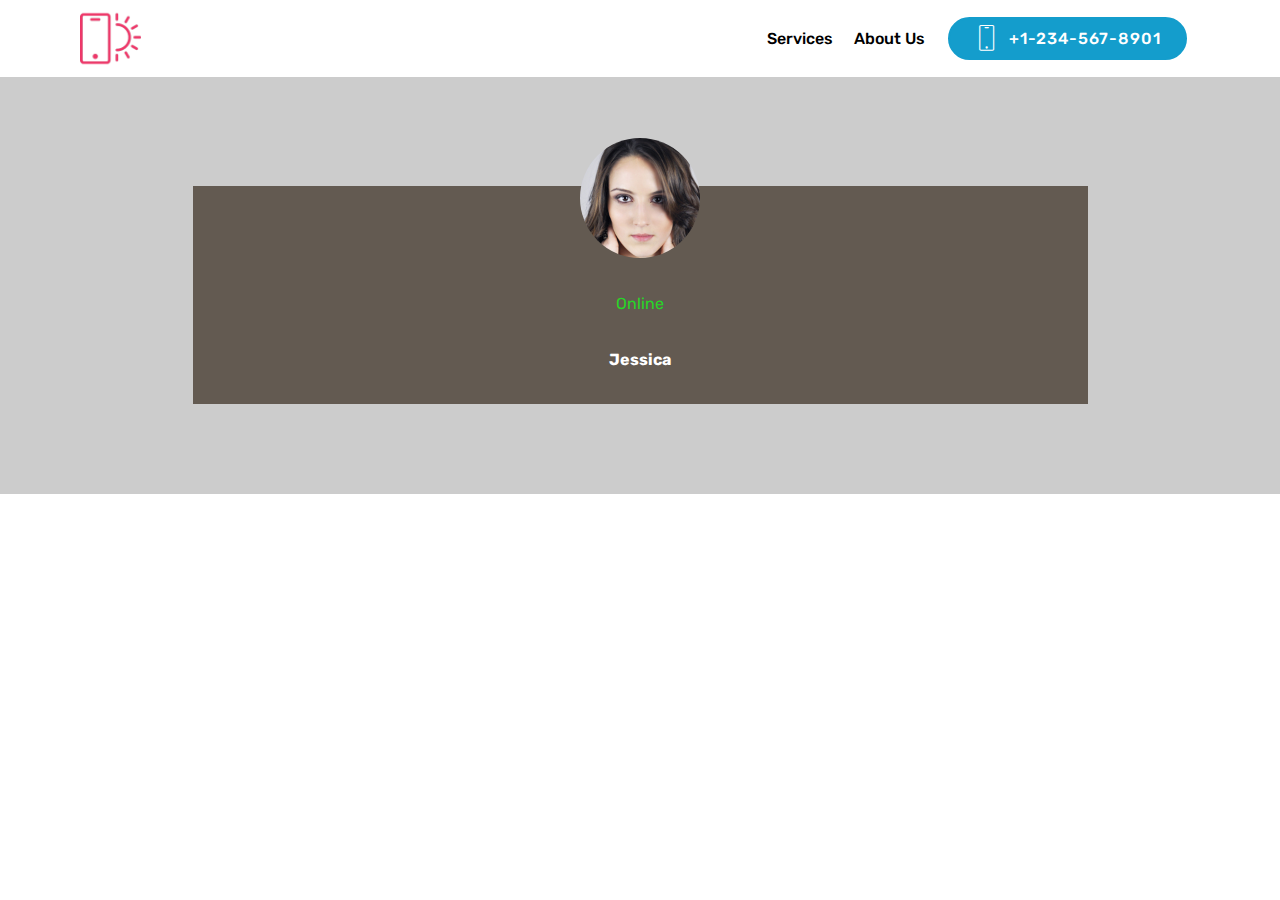
==== video.html @ 61b706e1 "create github pages" ====
<!DOCTYPE html>
<html >
<head>
  <!-- Site made with Mobirise Website Builder v4.6.3, https://mobirise.com -->
  <meta charset="UTF-8">
  <meta http-equiv="X-UA-Compatible" content="IE=edge">
  <meta name="generator" content="Mobirise v4.6.3, mobirise.com">
  <meta name="viewport" content="width=device-width, initial-scale=1, minimum-scale=1">
  <link rel="shortcut icon" href="assets/images/logo2.png" type="image/x-icon">
  <meta name="description" content="video">
  <title>video</title>
  <link rel="stylesheet" href="assets/web/assets/mobirise-icons/mobirise-icons.css">
  <link rel="stylesheet" href="assets/tether/tether.min.css">
  <link rel="stylesheet" href="assets/bootstrap/css/bootstrap.min.css">
  <link rel="stylesheet" href="assets/bootstrap/css/bootstrap-grid.min.css">
  <link rel="stylesheet" href="assets/bootstrap/css/bootstrap-reboot.min.css">
  <link rel="stylesheet" href="assets/dropdown/css/style.css">
  <link rel="stylesheet" href="assets/theme/css/style.css">
  <link rel="stylesheet" href="assets/mobirise/css/mbr-additional.css" type="text/css">
  
  
  
</head>
<body>
  <section class="menu cid-qMCyqU7tA9" once="menu" id="menu2-0">

    

    <nav class="navbar navbar-expand beta-menu navbar-dropdown align-items-center navbar-fixed-top navbar-toggleable-sm">
        <button class="navbar-toggler navbar-toggler-right" type="button" data-toggle="collapse" data-target="#navbarSupportedContent" aria-controls="navbarSupportedContent" aria-expanded="false" aria-label="Toggle navigation">
            <div class="hamburger">
                <span></span>
                <span></span>
                <span></span>
                <span></span>
            </div>
        </button>
        <div class="menu-logo">
            <div class="navbar-brand">
                <span class="navbar-logo">
                    <a href="https://mobirise.com">
                        <img src="assets/images/logo2.png" alt="Mobirise" style="height: 3.8rem;">
                    </a>
                </span>
                
            </div>
        </div>
        <div class="collapse navbar-collapse" id="navbarSupportedContent">
            <ul class="navbar-nav nav-dropdown" data-app-modern-menu="true">
                <li class="nav-item">
                    <a class="nav-link link text-black display-4" href="https://mobirise.com">
                        Services
                    </a>
                </li>
                <li class="nav-item">
                    <a class="nav-link link text-black display-4" href="https://mobirise.com">
                        About Us
                    </a>
                </li>
            </ul>
            <div class="navbar-buttons mbr-section-btn">
                <a class="btn btn-sm btn-primary display-4" href="tel:+1-234-567-8901">
                    <span class="btn-icon mbri-mobile mbr-iconfont mbr-iconfont-btn">
                    </span>
                    +1-234-567-8901
                </a>
            </div>
        </div>
    </nav>
</section>

<section class="engine"><a href="https://mobirise.ws/h">make own website</a></section><section class="testimonials5 cid-qQ2C1jUk9R" id="testimonials5-4">

    

    
    <div class="container">
        <div class="media-container-row">
            <div class="title col-12 align-center">
                
                
            </div>
        </div>
    </div>

    <div class="container">
        <div class="media-container-column">
            

            
        <div class="mbr-testimonial align-center col-12 col-md-10">
                <div class="panel-item">
                    <div class="card-block">
                        <div class="testimonial-photo">
                            <img src="assets/images/face1.jpg">
                        </div>
                        <p class="mbr-text mbr-fonts-style mbr-white display-7">Online</p>
                    </div>
                    <div class="card-footer">
                        <div class="mbr-author-name mbr-bold mbr-fonts-style mbr-white display-7">
                             Jessica</div>
                        
                    </div>
                </div>
            </div></div>
    </div>   
</section>


  <script src="assets/web/assets/jquery/jquery.min.js"></script>
  <script src="assets/popper/popper.min.js"></script>
  <script src="assets/tether/tether.min.js"></script>
  <script src="assets/bootstrap/js/bootstrap.min.js"></script>
  <script src="assets/smoothscroll/smooth-scroll.js"></script>
  <script src="assets/dropdown/js/script.min.js"></script>
  <script src="assets/touchswipe/jquery.touch-swipe.min.js"></script>
  <script src="assets/theme/js/script.js"></script>
  
  
</body>
</html>
---- assets/web/assets/mobirise-icons/mobirise-icons.css ----
@font-face {
  font-family: 'MobiriseIcons';
  src:  url('mobirise-icons.eot?spat4u');
  src:  url('mobirise-icons.eot?spat4u#iefix') format('embedded-opentype'),
    url('mobirise-icons.ttf?spat4u') format('truetype'),
    url('mobirise-icons.woff?spat4u') format('woff'),
    url('mobirise-icons.svg?spat4u#MobiriseIcons') format('svg');
  font-weight: normal;
  font-style: normal;
}

[class^="mbri-"], [class*=" mbri-"] {
  /* use !important to prevent issues with browser extensions that change fonts */
  font-family: MobiriseIcons !important;
  speak: none;
  font-style: normal;
  font-weight: normal;
  font-variant: normal;
  text-transform: none;
  line-height: 1;

  /* Better Font Rendering =========== */
  -webkit-font-smoothing: antialiased;
  -moz-osx-font-smoothing: grayscale;
}

.mbri-add-submenu:before {
  content: "\e900";
}
.mbri-alert:before {
  content: "\e901";
}
.mbri-align-center:before {
  content: "\e902";
}
.mbri-align-justify:before {
  content: "\e903";
}
.mbri-align-left:before {
  content: "\e904";
}
.mbri-align-right:before {
  content: "\e905";
}
.mbri-android:before {
  content: "\e906";
}
.mbri-apple:before {
  content: "\e907";
}
.mbri-arrow-down:before {
  content: "\e908";
}
.mbri-arrow-next:before {
  content: "\e909";
}
.mbri-arrow-prev:before {
  content: "\e90a";
}
.mbri-arrow-up:before {
  content: "\e90b";
}
.mbri-bold:before {
  content: "\e90c";
}
.mbri-bookmark:before {
  content: "\e90d";
}
.mbri-bootstrap:before {
  content: "\e90e";
}
.mbri-briefcase:before {
  content: "\e90f";
}
.mbri-browse:before {
  content: "\e910";
}
.mbri-bulleted-list:before {
  content: "\e911";
}
.mbri-calendar:before {
  content: "\e912";
}
.mbri-camera:before {
  content: "\e913";
}
.mbri-cart-add:before {
  content: "\e914";
}
.mbri-cart-full:before {
  content: "\e915";
}
.mbri-cash:before {
  content: "\e916";
}
.mbri-change-style:before {
  content: "\e917";
}
.mbri-chat:before {
  content: "\e918";
}
.mbri-clock:before {
  content: "\e919";
}
.mbri-close:before {
  content: "\e91a";
}
.mbri-cloud:before {
  content: "\e91b";
}
.mbri-code:before {
  content: "\e91c";
}
.mbri-contact-form:before {
  content: "\e91d";
}
.mbri-credit-card:before {
  content: "\e91e";
}
.mbri-cursor-click:before {
  content: "\e91f";
}
.mbri-cust-feedback:before {
  content: "\e920";
}
.mbri-database:before {
  content: "\e921";
}
.mbri-delivery:before {
  content: "\e922";
}
.mbri-desktop:before {
  content: "\e923";
}
.mbri-devices:before {
  content: "\e924";
}
.mbri-down:before {
  content: "\e925";
}
.mbri-download:before {
  content: "\e989";
}
.mbri-drag-n-drop:before {
  content: "\e927";
}
.mbri-drag-n-drop2:before {
  content: "\e928";
}
.mbri-edit:before {
  content: "\e929";
}
.mbri-edit2:before {
  content: "\e92a";
}
.mbri-error:before {
  content: "\e92b";
}
.mbri-extension:before {
  content: "\e92c";
}
.mbri-features:before {
  content: "\e92d";
}
.mbri-file:before {
  content: "\e92e";
}
.mbri-flag:before {
  content: "\e92f";
}
.mbri-folder:before {
  content: "\e930";
}
.mbri-gift:before {
  content: "\e931";
}
.mbri-github:before {
  content: "\e932";
}
.mbri-globe:before {
  content: "\e933";
}
.mbri-globe-2:before {
  content: "\e934";
}
.mbri-growing-chart:before {
  content: "\e935";
}
.mbri-hearth:before {
  content: "\e936";
}
.mbri-help:before {
  content: "\e937";
}
.mbri-home:before {
  content: "\e938";
}
.mbri-hot-cup:before {
  content: "\e939";
}
.mbri-idea:before {
  content: "\e93a";
}
.mbri-image-gallery:before {
  content: "\e93b";
}
.mbri-image-slider:before {
  content: "\e93c";
}
.mbri-info:before {
  content: "\e93d";
}
.mbri-italic:before {
  content: "\e93e";
}
.mbri-key:before {
  content: "\e93f";
}
.mbri-laptop:before {
  content: "\e940";
}
.mbri-layers:before {
  content: "\e941";
}
.mbri-left-right:before {
  content: "\e942";
}
.mbri-left:before {
  content: "\e943";
}
.mbri-letter:before {
  content: "\e944";
}
.mbri-like:before {
  content: "\e945";
}
.mbri-link:before {
  content: "\e946";
}
.mbri-lock:before {
  content: "\e947";
}
.mbri-login:before {
  content: "\e948";
}
.mbri-logout:before {
  content: "\e949";
}
.mbri-magic-stick:before {
  content: "\e94a";
}
.mbri-map-pin:before {
  content: "\e94b";
}
.mbri-menu:before {
  content: "\e94c";
}
.mbri-mobile:before {
  content: "\e94d";
}
.mbri-mobile2:before {
  content: "\e94e";
}
.mbri-mobirise:before {
  content: "\e94f";
}
.mbri-more-horizontal:before {
  content: "\e950";
}
.mbri-more-vertical:before {
  content: "\e951";
}
.mbri-music:before {
  content: "\e952";
}
.mbri-new-file:before {
  content: "\e953";
}
.mbri-numbered-list:before {
  content: "\e954";
}
.mbri-opened-folder:before {
  content: "\e955";
}
.mbri-pages:before {
  content: "\e956";
}
.mbri-paper-plane:before {
  content: "\e957";
}
.mbri-paperclip:before {
  content: "\e958";
}
.mbri-photo:before {
  content: "\e959";
}
.mbri-photos:before {
  content: "\e95a";
}
.mbri-pin:before {
  content: "\e95b";
}
.mbri-play:before {
  content: "\e95c";
}
.mbri-plus:before {
  content: "\e95d";
}
.mbri-preview:before {
  content: "\e95e";
}
.mbri-print:before {
  content: "\e95f";
}
.mbri-protect:before {
  content: "\e960";
}
.mbri-question:before {
  content: "\e961";
}
.mbri-quote-left:before {
  content: "\e962";
}
.mbri-quote-right:before {
  content: "\e963";
}
.mbri-refresh:before {
  content: "\e964";
}
.mbri-responsive:before {
  content: "\e965";
}
.mbri-right:before {
  content: "\e966";
}
.mbri-rocket:before {
  content: "\e967";
}
.mbri-sad-face:before {
  content: "\e968";
}
.mbri-sale:before {
  content: "\e969";
}
.mbri-save:before {
  content: "\e96a";
}
.mbri-search:before {
  content: "\e96b";
}
.mbri-setting:before {
  content: "\e96c";
}
.mbri-setting2:before {
  content: "\e96d";
}
.mbri-setting3:before {
  content: "\e96e";
}
.mbri-share:before {
  content: "\e96f";
}
.mbri-shopping-bag:before {
  content: "\e970";
}
.mbri-shopping-basket:before {
  content: "\e971";
}
.mbri-shopping-cart:before {
  content: "\e972";
}
.mbri-sites:before {
  content: "\e973";
}
.mbri-smile-face:before {
  content: "\e974";
}
.mbri-speed:before {
  content: "\e975";
}
.mbri-star:before {
  content: "\e976";
}
.mbri-success:before {
  content: "\e977";
}
.mbri-sun:before {
  content: "\e978";
}
.mbri-sun2:before {
  content: "\e979";
}
.mbri-tablet:before {
  content: "\e97a";
}
.mbri-tablet-vertical:before {
  content: "\e97b";
}
.mbri-target:before {
  content: "\e97c";
}
.mbri-timer:before {
  content: "\e97d";
}
.mbri-to-ftp:before {
  content: "\e97e";
}
.mbri-to-local-drive:before {
  content: "\e97f";
}
.mbri-touch-swipe:before {
  content: "\e980";
}
.mbri-touch:before {
  content: "\e981";
}
.mbri-trash:before {
  content: "\e982";
}
.mbri-underline:before {
  content: "\e983";
}
.mbri-unlink:before {
  content: "\e984";
}
.mbri-unlock:before {
  content: "\e985";
}
.mbri-up-down:before {
  content: "\e986";
}
.mbri-up:before {
  content: "\e987";
}
.mbri-update:before {
  content: "\e988";
}
.mbri-upload:before {
 content: "\e926"; 
}
.mbri-user:before {
  content: "\e98a";
}
.mbri-user2:before {
  content: "\e98b";
}
.mbri-users:before {
  content: "\e98c";
}
.mbri-video:before {
  content: "\e98d";
}
.mbri-video-play:before {
  content: "\e98e";
}
.mbri-watch:before {
  content: "\e98f";
}
.mbri-website-theme:before {
  content: "\e990";
}
.mbri-wifi:before {
  content: "\e991";
}
.mbri-windows:before {
  content: "\e992";
}
.mbri-zoom-out:before {
  content: "\e993";
}
.mbri-redo:before {
  content: "\e994";
}
.mbri-undo:before {
  content: "\e995";
}
---- assets/dropdown/css/style.css ----
.navbar-dropdown {
  left: 0;
  padding: 0;
  position: absolute;
  right: 0;
  top: 0;
  transition: all 0.45s ease;
  z-index: 1030;
  background: #282828; }
  .navbar-dropdown .navbar-logo {
    margin-right: 0.8rem;
    transition: margin 0.3s ease-in-out;
    vertical-align: middle; }
    .navbar-dropdown .navbar-logo img {
      height: 3.125rem;
      transition: all 0.3s ease-in-out; }
    .navbar-dropdown .navbar-logo.mbr-iconfont {
      font-size: 3.125rem;
      line-height: 3.125rem; }
  .navbar-dropdown .navbar-caption {
    font-weight: 700;
    white-space: normal;
    vertical-align: -4px;
    line-height: 3.125rem !important; }
    .navbar-dropdown .navbar-caption, .navbar-dropdown .navbar-caption:hover {
      color: inherit;
      text-decoration: none; }
  .navbar-dropdown .mbr-iconfont + .navbar-caption {
    vertical-align: -1px; }
  .navbar-dropdown.navbar-fixed-top {
    position: fixed; }
  .navbar-dropdown .navbar-brand span {
    vertical-align: -4px; }
  .navbar-dropdown.bg-color.transparent {
    background: none; }
  .navbar-dropdown.navbar-short .navbar-brand {
    padding: 0.625rem 0; }
    .navbar-dropdown.navbar-short .navbar-brand span {
      vertical-align: -1px; }
  .navbar-dropdown.navbar-short .navbar-caption {
    line-height: 2.375rem !important;
    vertical-align: -2px; }
  .navbar-dropdown.navbar-short .navbar-logo {
    margin-right: 0.5rem; }
    .navbar-dropdown.navbar-short .navbar-logo img {
      height: 2.375rem; }
    .navbar-dropdown.navbar-short .navbar-logo.mbr-iconfont {
      font-size: 2.375rem;
      line-height: 2.375rem; }
  .navbar-dropdown.navbar-short .mbr-table-cell {
    height: 3.625rem; }
  .navbar-dropdown .navbar-close {
    left: 0.6875rem;
    position: fixed;
    top: 0.75rem;
    z-index: 1000; }
  .navbar-dropdown .hamburger-icon {
    content: "";
    display: inline-block;
    vertical-align: middle;
    width: 16px;
    -webkit-box-shadow: 0 -6px 0 1px #282828,0 0 0 1px #282828,0 6px 0 1px #282828;
    -moz-box-shadow: 0 -6px 0 1px #282828,0 0 0 1px #282828,0 6px 0 1px #282828;
    box-shadow: 0 -6px 0 1px #282828,0 0 0 1px #282828,0 6px 0 1px #282828; }

.dropdown-menu .dropdown-toggle[data-toggle="dropdown-submenu"]::after {
  border-bottom: 0.35em solid transparent;
  border-left: 0.35em solid;
  border-right: 0;
  border-top: 0.35em solid transparent;
  margin-left: 0.3rem; }

.dropdown-menu .dropdown-item:focus {
  outline: 0; }

.nav-dropdown {
  font-size: 0.75rem;
  font-weight: 500;
  height: auto !important; }
  .nav-dropdown .nav-btn {
    padding-left: 1rem; }
  .nav-dropdown .link {
    margin: .667em 1.667em;
    font-weight: 500;
    padding: 0;
    transition: color .2s ease-in-out; }
    .nav-dropdown .link.dropdown-toggle {
      margin-right: 2.583em; }
      .nav-dropdown .link.dropdown-toggle::after {
        margin-left: .25rem;
        border-top: 0.35em solid;
        border-right: 0.35em solid transparent;
        border-left: 0.35em solid transparent;
        border-bottom: 0; }
      .nav-dropdown .link.dropdown-toggle[aria-expanded="true"] {
        margin: 0;
        padding: 0.667em 3.263em  0.667em 1.667em; }
  .nav-dropdown .link::after,
  .nav-dropdown .dropdown-item::after {
    color: inherit; }
  .nav-dropdown .btn {
    font-size: 0.75rem;
    font-weight: 700;
    letter-spacing: 0;
    margin-bottom: 0;
    padding-left: 1.25rem;
    padding-right: 1.25rem; }
  .nav-dropdown .dropdown-menu {
    border-radius: 0;
    border: 0;
    left: 0;
    margin: 0;
    padding-bottom: 1.25rem;
    padding-top: 1.25rem;
    position: relative; }
  .nav-dropdown .dropdown-submenu {
    margin-left: 0.125rem;
    top: 0; }
  .nav-dropdown .dropdown-item {
    font-weight: 500;
    line-height: 2;
    padding: 0.3846em 4.615em 0.3846em 1.5385em;
    position: relative;
    transition: color .2s ease-in-out, background-color .2s ease-in-out; }
    .nav-dropdown .dropdown-item::after {
      margin-top: -0.3077em;
      position: absolute;
      right: 1.1538em;
      top: 50%; }
    .nav-dropdown .dropdown-item:focus, .nav-dropdown .dropdown-item:hover {
      background: none; }

@media (max-width: 767px) {
  .nav-dropdown.navbar-toggleable-sm {
    bottom: 0;
    display: none;
    left: 0;
    overflow-x: hidden;
    position: fixed;
    top: 0;
    transform: translateX(-100%);
    -ms-transform: translateX(-100%);
    -webkit-transform: translateX(-100%);
    width: 18.75rem;
    z-index: 999; } }
.nav-dropdown.navbar-toggleable-xl {
  bottom: 0;
  display: none;
  left: 0;
  overflow-x: hidden;
  position: fixed;
  top: 0;
  transform: translateX(-100%);
  -ms-transform: translateX(-100%);
  -webkit-transform: translateX(-100%);
  width: 18.75rem;
  z-index: 999; }

.nav-dropdown-sm {
  display: block !important;
  overflow-x: hidden;
  overflow: auto;
  padding-top: 3.875rem; }
  .nav-dropdown-sm::after {
    content: "";
    display: block;
    height: 3rem;
    width: 100%; }
  .nav-dropdown-sm.collapse.in ~ .navbar-close {
    display: block !important; }
  .nav-dropdown-sm.collapsing, .nav-dropdown-sm.collapse.in {
    transform: translateX(0);
    -ms-transform: translateX(0);
    -webkit-transform: translateX(0);
    transition: all 0.25s ease-out;
    -webkit-transition: all 0.25s ease-out;
    background: #282828; }
  .nav-dropdown-sm.collapsing[aria-expanded="false"] {
    transform: translateX(-100%);
    -ms-transform: translateX(-100%);
    -webkit-transform: translateX(-100%); }
  .nav-dropdown-sm .nav-item {
    display: block;
    margin-left: 0 !important;
    padding-left: 0; }
  .nav-dropdown-sm .link,
  .nav-dropdown-sm .dropdown-item {
    border-top: 1px dotted rgba(255, 255, 255, 0.1);
    font-size: 0.8125rem;
    line-height: 1.6;
    margin: 0 !important;
    padding: 0.875rem 2.4rem 0.875rem 1.5625rem !important;
    position: relative;
    white-space: normal; }
    .nav-dropdown-sm .link:focus, .nav-dropdown-sm .link:hover,
    .nav-dropdown-sm .dropdown-item:focus,
    .nav-dropdown-sm .dropdown-item:hover {
      background: rgba(0, 0, 0, 0.2) !important;
      color: #c0a375; }
  .nav-dropdown-sm .nav-btn {
    position: relative;
    padding: 1.5625rem 1.5625rem 0 1.5625rem; }
    .nav-dropdown-sm .nav-btn::before {
      border-top: 1px dotted rgba(255, 255, 255, 0.1);
      content: "";
      left: 0;
      position: absolute;
      top: 0;
      width: 100%; }
    .nav-dropdown-sm .nav-btn + .nav-btn {
      padding-top: 0.625rem; }
      .nav-dropdown-sm .nav-btn + .nav-btn::before {
        display: none; }
  .nav-dropdown-sm .btn {
    padding: 0.625rem 0; }
  .nav-dropdown-sm .dropdown-toggle[data-toggle="dropdown-submenu"]::after {
    margin-left: .25rem;
    border-top: 0.35em solid;
    border-right: 0.35em solid transparent;
    border-left: 0.35em solid transparent;
    border-bottom: 0; }
  .nav-dropdown-sm .dropdown-toggle[data-toggle="dropdown-submenu"][aria-expanded="true"]::after {
    border-top: 0;
    border-right: 0.35em solid transparent;
    border-left: 0.35em solid transparent;
    border-bottom: 0.35em solid; }
  .nav-dropdown-sm .dropdown-menu {
    margin: 0;
    padding: 0;
    position: relative;
    top: 0;
    left: 0;
    width: 100%;
    border: 0;
    float: none;
    border-radius: 0;
    background: none; }
  .nav-dropdown-sm .dropdown-submenu {
    left: 100%;
    margin-left: 0.125rem;
    margin-top: -1.25rem;
    top: 0; }

.navbar-toggleable-sm .nav-dropdown .dropdown-menu {
  position: absolute; }

.navbar-toggleable-sm .nav-dropdown .dropdown-submenu {
  left: 100%;
  margin-left: 0.125rem;
  margin-top: -1.25rem;
  top: 0; }

.navbar-toggleable-sm.opened .nav-dropdown .dropdown-menu {
  position: relative; }

.navbar-toggleable-sm.opened .nav-dropdown .dropdown-submenu {
  left: 0;
  margin-left: 00rem;
  margin-top: 0rem;
  top: 0; }

.is-builder .nav-dropdown.collapsing {
  transition: none !important; }

/*# sourceMappingURL=style.css.map */
---- assets/theme/css/style.css ----
/*!
 * Mobirise v4 theme (https://mobirise.com/)
 * Copyright 2017 Mobirise
 */
section {
  background-color: #eeeeee; }

section,
.container,
.container-fluid {
  position: relative;
  word-wrap: break-word; }

a.mbr-iconfont:hover {
  text-decoration: none; }

.article .lead p, .article .lead ul, .article .lead ol, .article .lead pre, .article .lead blockquote {
  margin-bottom: 0; }

a {
  font-style: normal;
  font-weight: 400;
  cursor: pointer; }
  a, a:hover {
    text-decoration: none; }

figure {
  margin-bottom: 0; }

body {
  color: #232323; }

h1, h2, h3, h4, h5, h6,
.h1, .h2, .h3, .h4, .h5, .h6,
.display-1, .display-2, .display-3, .display-4 {
  line-height: 1;
  word-break: break-word;
  word-wrap: break-word; }

b, strong {
  font-weight: bold; }

blockquote {
  padding: 10px 0 10px 20px;
  position: relative;
  border-left: 2px solid;
  border-color: #ff3366; }

input:-webkit-autofill, input:-webkit-autofill:hover, input:-webkit-autofill:focus, input:-webkit-autofill:active {
  transition-delay: 9999s;
  transition-property: background-color, color; }

textarea[type="hidden"] {
  display: none; }

body {
  position: relative; }

section {
  background-position: 50% 50%;
  background-repeat: no-repeat;
  background-size: cover; }
  section .mbr-background-video,
  section .mbr-background-video-preview {
    position: absolute;
    bottom: 0;
    left: 0;
    right: 0;
    top: 0; }

.hidden {
  visibility: hidden; }

.mbr-z-index20 {
  z-index: 20; }

/*! Base colors */
.mbr-white {
  color: #ffffff; }

.mbr-black {
  color: #000000; }

.mbr-bg-white {
  background-color: #ffffff; }

.mbr-bg-black {
  background-color: #000000; }

/*! Text-aligns */
.align-left {
  text-align: left; }

.align-center {
  text-align: center; }

.align-right {
  text-align: right; }

@media (max-width: 767px) {
  .align-left, .align-center, .align-right, .mbr-section-btn, .mbr-section-title {
    text-align: center; } }
/*! Font-weight  */
.mbr-light {
  font-weight: 300; }

.mbr-regular {
  font-weight: 400; }

.mbr-semibold {
  font-weight: 500; }

.mbr-bold {
  font-weight: 700; }

/*! Media  */
.media-size-item {
  -webkit-flex: 1 1 auto;
  -moz-flex: 1 1 auto;
  -ms-flex: 1 1 auto;
  -o-flex: 1 1 auto;
  flex: 1 1 auto; }

.media-content {
  -webkit-flex-basis: 100%;
  flex-basis: 100%; }

.media-container-row {
  display: -ms-flexbox;
  display: -webkit-flex;
  display: flex;
  -webkit-flex-direction: row;
  -ms-flex-direction: row;
  flex-direction: row;
  -webkit-flex-wrap: wrap;
  -ms-flex-wrap: wrap;
  flex-wrap: wrap;
  -webkit-justify-content: center;
  -ms-flex-pack: center;
  justify-content: center;
  -webkit-align-content: center;
  -ms-flex-line-pack: center;
  align-content: center;
  -webkit-align-items: start;
  -ms-flex-align: start;
  align-items: start; }
  .media-container-row .media-size-item {
    width: 400px; }

.media-container-column {
  display: -ms-flexbox;
  display: -webkit-flex;
  display: flex;
  -webkit-flex-direction: column;
  -ms-flex-direction: column;
  flex-direction: column;
  -webkit-flex-wrap: wrap;
  -ms-flex-wrap: wrap;
  flex-wrap: wrap;
  -webkit-justify-content: center;
  -ms-flex-pack: center;
  justify-content: center;
  -webkit-align-content: center;
  -ms-flex-line-pack: center;
  align-content: center;
  -webkit-align-items: stretch;
  -ms-flex-align: stretch;
  align-items: stretch; }
  .media-container-column > * {
    width: 100%; }

@media (min-width: 992px) {
  .media-container-row {
    -webkit-flex-wrap: nowrap;
    -ms-flex-wrap: nowrap;
    flex-wrap: nowrap; } }
figure {
  overflow: hidden; }

figure[mbr-media-size] {
  transition: width 0.1s; }

.mbr-figure img, .mbr-figure iframe {
  display: block;
  width: 100%; }

.card {
  background-color: transparent;
  border: none; }

.card-img {
  text-align: center;
  flex-shrink: 0; }

.media {
  max-width: 100%;
  margin: 0 auto; }

.mbr-figure {
  -ms-flex-item-align: center;
  -ms-grid-row-align: center;
  -webkit-align-self: center;
  align-self: center; }

.media-container > div {
  max-width: 100%; }

.mbr-figure img, .card-img img {
  width: 100%; }

@media (max-width: 991px) {
  .media-size-item {
    width: auto !important; }

  .media {
    width: auto; }

  .mbr-figure {
    width: 100% !important; } }
/*! Buttons */
.mbr-section-btn {
  margin-left: -.25rem;
  margin-right: -.25rem;
  font-size: 0; }

nav .mbr-section-btn {
  margin-left: 0rem;
  margin-right: 0rem; }

/*! Btn icon margin */
.btn .mbr-iconfont, .btn.btn-sm .mbr-iconfont {
  cursor: pointer;
  margin-right: 0.5rem; }

.btn.btn-md .mbr-iconfont, .btn.btn-md .mbr-iconfont {
  margin-right: 0.8rem; }

.mbr-regular {
  font-weight: 400; }

.mbr-semibold {
  font-weight: 500; }

.mbr-bold {
  font-weight: 700; }

[type="submit"] {
  -webkit-appearance: none; }

/*! Full-screen */
.mbr-fullscreen .mbr-overlay {
  min-height: 100vh; }

.mbr-fullscreen {
  display: flex;
  display: -webkit-flex;
  display: -moz-flex;
  display: -ms-flex;
  display: -o-flex;
  align-items: center;
  -webkit-align-items: center;
  min-height: 100vh;
  padding-top: 3rem;
  padding-bottom: 3rem; }

/*! Map */
.map {
  height: 25rem;
  position: relative; }
  .map iframe {
    width: 100%;
    height: 100%; }

/* Form */
.form-asterisk {
  font-family: initial;
  position: absolute;
  top: -2px;
  font-weight: normal; }

/*! Scroll to top arrow */
.mbr-arrow-up {
  bottom: 25px;
  right: 90px;
  position: fixed;
  text-align: right;
  z-index: 5000;
  color: #ffffff;
  font-size: 32px;
  transform: rotate(180deg);
  -webkit-transform: rotate(180deg); }

.mbr-arrow-up a {
  background: rgba(0, 0, 0, 0.2);
  border-radius: 3px;
  color: #fff;
  display: inline-block;
  height: 60px;
  width: 60px;
  outline-style: none !important;
  position: relative;
  text-decoration: none;
  transition: all .3s ease-in-out;
  cursor: pointer;
  text-align: center; }
  .mbr-arrow-up a:hover {
    background-color: rgba(0, 0, 0, 0.4); }
  .mbr-arrow-up a i {
    line-height: 60px; }

.mbr-arrow-up-icon {
  display: block;
  color: #fff; }

.mbr-arrow-up-icon::before {
  content: "\203a";
  display: inline-block;
  font-family: serif;
  font-size: 32px;
  line-height: 1;
  font-style: normal;
  position: relative;
  top: 6px;
  left: -4px;
  -webkit-transform: rotate(-90deg);
  transform: rotate(-90deg); }

/*! Arrow Down */
.mbr-arrow {
  position: absolute;
  bottom: 45px;
  left: 50%;
  width: 60px;
  height: 60px;
  cursor: pointer;
  background-color: rgba(80, 80, 80, 0.5);
  border-radius: 50%;
  -webkit-transform: translateX(-50%);
  transform: translateX(-50%); }
  .mbr-arrow > a {
    display: inline-block;
    text-decoration: none;
    outline-style: none;
    -webkit-animation: arrowdown 1.7s ease-in-out infinite;
    animation: arrowdown 1.7s ease-in-out infinite; }
    .mbr-arrow > a > i {
      position: absolute;
      top: -2px;
      left: 15px;
      font-size: 2rem; }

@keyframes arrowdown {
  0% {
    transform: translateY(0px);
    -webkit-transform: translateY(0px); }
  50% {
    transform: translateY(-5px);
    -webkit-transform: translateY(-5px); }
  100% {
    transform: translateY(0px);
    -webkit-transform: translateY(0px); } }
@-webkit-keyframes arrowdown {
  0% {
    transform: translateY(0px);
    -webkit-transform: translateY(0px); }
  50% {
    transform: translateY(-5px);
    -webkit-transform: translateY(-5px); }
  100% {
    transform: translateY(0px);
    -webkit-transform: translateY(0px); } }
@media (max-width: 500px) {
  .mbr-arrow-up {
    left: 50%;
    right: auto;
    transform: translateX(-50%) rotate(180deg);
    -webkit-transform: translateX(-50%) rotate(180deg); } }
/*Gradients animation*/
@keyframes gradient-animation {
  from {
    background-position: 0% 100%;
    animation-timing-function: ease-in-out; }
  to {
    background-position: 100% 0%;
    animation-timing-function: ease-in-out; } }
@-webkit-keyframes gradient-animation {
  from {
    background-position: 0% 100%;
    animation-timing-function: ease-in-out; }
  to {
    background-position: 100% 0%;
    animation-timing-function: ease-in-out; } }
.bg-gradient {
  background-size: 200% 200%;
  animation: gradient-animation 5s infinite alternate;
  -webkit-animation: gradient-animation 5s infinite alternate; }

.menu .navbar-brand {
  display: -webkit-flex; }
  .menu .navbar-brand span {
    display: flex;
    display: -webkit-flex; }
  .menu .navbar-brand .navbar-caption-wrap {
    display: -webkit-flex; }
  .menu .navbar-brand .navbar-logo img {
    display: -webkit-flex; }
@media (min-width: 768px) and (max-width: 991px) {
  .menu .navbar-toggleable-sm .navbar-nav {
    display: -webkit-box;
    display: -webkit-flex;
    display: -ms-flexbox; } }
@media (min-width: 992px) {
  .menu .navbar-nav.nav-dropdown {
    display: -webkit-flex; }
  .menu .navbar-toggleable-sm .navbar-collapse {
    display: -webkit-flex !important; } }

/*# sourceMappingURL=style.css.map */
.engine {
	position: absolute;
	text-indent: -2400px;
	text-align: center;
	padding: 0;
	top: 0;
	left: -2400px;
}
---- assets/mobirise/css/mbr-additional.css ----
@import url(https://fonts.googleapis.com/css?family=Rubik:300,300i,400,400i,500,500i,700,700i,900,900i);





body {
  font-style: normal;
  line-height: 1.5;
}
.mbr-section-title {
  font-style: normal;
  line-height: 1.2;
}
.mbr-section-subtitle {
  line-height: 1.3;
}
.mbr-text {
  font-style: normal;
  line-height: 1.6;
}
.display-1 {
  font-family: 'Rubik', sans-serif;
  font-size: 4.25rem;
}
.display-1 > .mbr-iconfont {
  font-size: 6.8rem;
}
.display-2 {
  font-family: 'Rubik', sans-serif;
  font-size: 3rem;
}
.display-2 > .mbr-iconfont {
  font-size: 4.8rem;
}
.display-4 {
  font-family: 'Rubik', sans-serif;
  font-size: 1rem;
}
.display-4 > .mbr-iconfont {
  font-size: 1.6rem;
}
.display-5 {
  font-family: 'Rubik', sans-serif;
  font-size: 1.5rem;
}
.display-5 > .mbr-iconfont {
  font-size: 2.4rem;
}
.display-7 {
  font-family: 'Rubik', sans-serif;
  font-size: 1rem;
}
.display-7 > .mbr-iconfont {
  font-size: 1.6rem;
}
/* ---- Fluid typography for mobile devices ---- */
/* 1.4 - font scale ratio ( bootstrap == 1.42857 ) */
/* 100vw - current viewport width */
/* (48 - 20)  48 == 48rem == 768px, 20 == 20rem == 320px(minimal supported viewport) */
/* 0.65 - min scale variable, may vary */
@media (max-width: 768px) {
  .display-1 {
    font-size: 3.4rem;
    font-size: calc( 2.1374999999999997rem + (4.25 - 2.1374999999999997) * ((100vw - 20rem) / (48 - 20)));
    line-height: calc( 1.4 * (2.1374999999999997rem + (4.25 - 2.1374999999999997) * ((100vw - 20rem) / (48 - 20))));
  }
  .display-2 {
    font-size: 2.4rem;
    font-size: calc( 1.7rem + (3 - 1.7) * ((100vw - 20rem) / (48 - 20)));
    line-height: calc( 1.4 * (1.7rem + (3 - 1.7) * ((100vw - 20rem) / (48 - 20))));
  }
  .display-4 {
    font-size: 0.8rem;
    font-size: calc( 1rem + (1 - 1) * ((100vw - 20rem) / (48 - 20)));
    line-height: calc( 1.4 * (1rem + (1 - 1) * ((100vw - 20rem) / (48 - 20))));
  }
  .display-5 {
    font-size: 1.2rem;
    font-size: calc( 1.175rem + (1.5 - 1.175) * ((100vw - 20rem) / (48 - 20)));
    line-height: calc( 1.4 * (1.175rem + (1.5 - 1.175) * ((100vw - 20rem) / (48 - 20))));
  }
}
/* Buttons */
.btn {
  font-weight: 500;
  border-width: 2px;
  font-style: normal;
  letter-spacing: 1px;
  margin: .4rem .8rem;
  white-space: normal;
  -webkit-transition: all 0.3s ease-in-out;
  -moz-transition: all 0.3s ease-in-out;
  transition: all 0.3s ease-in-out;
  padding: 1rem 3rem;
  border-radius: 3px;
  display: inline-flex;
  align-items: center;
  justify-content: center;
  word-break: break-word;
}
.btn-sm {
  font-weight: 500;
  letter-spacing: 1px;
  -webkit-transition: all 0.3s ease-in-out;
  -moz-transition: all 0.3s ease-in-out;
  transition: all 0.3s ease-in-out;
  padding: 0.6rem 1.5rem;
  border-radius: 3px;
}
.btn-md {
  font-weight: 500;
  letter-spacing: 1px;
  margin: .4rem .8rem !important;
  -webkit-transition: all 0.3s ease-in-out;
  -moz-transition: all 0.3s ease-in-out;
  transition: all 0.3s ease-in-out;
  padding: 1rem 3rem;
  border-radius: 3px;
}
.btn-lg {
  font-weight: 500;
  letter-spacing: 1px;
  margin: .4rem .8rem !important;
  -webkit-transition: all 0.3s ease-in-out;
  -moz-transition: all 0.3s ease-in-out;
  transition: all 0.3s ease-in-out;
  padding: 1.2rem 3.2rem;
  border-radius: 3px;
}
.bg-primary {
  background-color: #149dcc !important;
}
.bg-success {
  background-color: #f7ed4a !important;
}
.bg-info {
  background-color: #82786e !important;
}
.bg-warning {
  background-color: #879a9f !important;
}
.bg-danger {
  background-color: #b1a374 !important;
}
.btn-primary,
.btn-primary:active {
  background-color: #149dcc !important;
  border-color: #149dcc !important;
  color: #ffffff !important;
}
.btn-primary:hover,
.btn-primary:focus,
.btn-primary.focus,
.btn-primary.active {
  color: #ffffff !important;
  background-color: #0d6786 !important;
  border-color: #0d6786 !important;
}
.btn-primary.disabled,
.btn-primary:disabled {
  color: #ffffff !important;
  background-color: #0d6786 !important;
  border-color: #0d6786 !important;
}
.btn-secondary,
.btn-secondary:active {
  background-color: #ff3366 !important;
  border-color: #ff3366 !important;
  color: #ffffff !important;
}
.btn-secondary:hover,
.btn-secondary:focus,
.btn-secondary.focus,
.btn-secondary.active {
  color: #ffffff !important;
  background-color: #e50039 !important;
  border-color: #e50039 !important;
}
.btn-secondary.disabled,
.btn-secondary:disabled {
  color: #ffffff !important;
  background-color: #e50039 !important;
  border-color: #e50039 !important;
}
.btn-info,
.btn-info:active {
  background-color: #82786e !important;
  border-color: #82786e !important;
  color: #ffffff !important;
}
.btn-info:hover,
.btn-info:focus,
.btn-info.focus,
.btn-info.active {
  color: #ffffff !important;
  background-color: #59524b !important;
  border-color: #59524b !important;
}
.btn-info.disabled,
.btn-info:disabled {
  color: #ffffff !important;
  background-color: #59524b !important;
  border-color: #59524b !important;
}
.btn-success,
.btn-success:active {
  background-color: #f7ed4a !important;
  border-color: #f7ed4a !important;
  color: #3f3c03 !important;
}
.btn-success:hover,
.btn-success:focus,
.btn-success.focus,
.btn-success.active {
  color: #3f3c03 !important;
  background-color: #eadd0a !important;
  border-color: #eadd0a !important;
}
.btn-success.disabled,
.btn-success:disabled {
  color: #3f3c03 !important;
  background-color: #eadd0a !important;
  border-color: #eadd0a !important;
}
.btn-warning,
.btn-warning:active {
  background-color: #879a9f !important;
  border-color: #879a9f !important;
  color: #ffffff !important;
}
.btn-warning:hover,
.btn-warning:focus,
.btn-warning.focus,
.btn-warning.active {
  color: #ffffff !important;
  background-color: #617479 !important;
  border-color: #617479 !important;
}
.btn-warning.disabled,
.btn-warning:disabled {
  color: #ffffff !important;
  background-color: #617479 !important;
  border-color: #617479 !important;
}
.btn-danger,
.btn-danger:active {
  background-color: #b1a374 !important;
  border-color: #b1a374 !important;
  color: #ffffff !important;
}
.btn-danger:hover,
.btn-danger:focus,
.btn-danger.focus,
.btn-danger.active {
  color: #ffffff !important;
  background-color: #8b7d4e !important;
  border-color: #8b7d4e !important;
}
.btn-danger.disabled,
.btn-danger:disabled {
  color: #ffffff !important;
  background-color: #8b7d4e !important;
  border-color: #8b7d4e !important;
}
.btn-white {
  color: #333333 !important;
}
.btn-white,
.btn-white:active {
  background-color: #ffffff !important;
  border-color: #ffffff !important;
  color: #808080 !important;
}
.btn-white:hover,
.btn-white:focus,
.btn-white.focus,
.btn-white.active {
  color: #808080 !important;
  background-color: #d9d9d9 !important;
  border-color: #d9d9d9 !important;
}
.btn-white.disabled,
.btn-white:disabled {
  color: #808080 !important;
  background-color: #d9d9d9 !important;
  border-color: #d9d9d9 !important;
}
.btn-black,
.btn-black:active {
  background-color: #333333 !important;
  border-color: #333333 !important;
  color: #ffffff !important;
}
.btn-black:hover,
.btn-black:focus,
.btn-black.focus,
.btn-black.active {
  color: #ffffff !important;
  background-color: #0d0d0d !important;
  border-color: #0d0d0d !important;
}
.btn-black.disabled,
.btn-black:disabled {
  color: #ffffff !important;
  background-color: #0d0d0d !important;
  border-color: #0d0d0d !important;
}
.btn-primary-outline,
.btn-primary-outline:active {
  background: none;
  border-color: #0b566f;
  color: #0b566f;
}
.btn-primary-outline:hover,
.btn-primary-outline:focus,
.btn-primary-outline.focus,
.btn-primary-outline.active {
  color: #ffffff;
  background-color: #149dcc;
  border-color: #149dcc;
}
.btn-primary-outline.disabled,
.btn-primary-outline:disabled {
  color: #ffffff !important;
  background-color: #149dcc !important;
  border-color: #149dcc !important;
}
.btn-secondary-outline,
.btn-secondary-outline:active {
  background: none;
  border-color: #cc0033;
  color: #cc0033;
}
.btn-secondary-outline:hover,
.btn-secondary-outline:focus,
.btn-secondary-outline.focus,
.btn-secondary-outline.active {
  color: #ffffff;
  background-color: #ff3366;
  border-color: #ff3366;
}
.btn-secondary-outline.disabled,
.btn-secondary-outline:disabled {
  color: #ffffff !important;
  background-color: #ff3366 !important;
  border-color: #ff3366 !important;
}
.btn-info-outline,
.btn-info-outline:active {
  background: none;
  border-color: #4b453f;
  color: #4b453f;
}
.btn-info-outline:hover,
.btn-info-outline:focus,
.btn-info-outline.focus,
.btn-info-outline.active {
  color: #ffffff;
  background-color: #82786e;
  border-color: #82786e;
}
.btn-info-outline.disabled,
.btn-info-outline:disabled {
  color: #ffffff !important;
  background-color: #82786e !important;
  border-color: #82786e !important;
}
.btn-success-outline,
.btn-success-outline:active {
  background: none;
  border-color: #d2c609;
  color: #d2c609;
}
.btn-success-outline:hover,
.btn-success-outline:focus,
.btn-success-outline.focus,
.btn-success-outline.active {
  color: #3f3c03;
  background-color: #f7ed4a;
  border-color: #f7ed4a;
}
.btn-success-outline.disabled,
.btn-success-outline:disabled {
  color: #3f3c03 !important;
  background-color: #f7ed4a !important;
  border-color: #f7ed4a !important;
}
.btn-warning-outline,
.btn-warning-outline:active {
  background: none;
  border-color: #55666b;
  color: #55666b;
}
.btn-warning-outline:hover,
.btn-warning-outline:focus,
.btn-warning-outline.focus,
.btn-warning-outline.active {
  color: #ffffff;
  background-color: #879a9f;
  border-color: #879a9f;
}
.btn-warning-outline.disabled,
.btn-warning-outline:disabled {
  color: #ffffff !important;
  background-color: #879a9f !important;
  border-color: #879a9f !important;
}
.btn-danger-outline,
.btn-danger-outline:active {
  background: none;
  border-color: #7a6e45;
  color: #7a6e45;
}
.btn-danger-outline:hover,
.btn-danger-outline:focus,
.btn-danger-outline.focus,
.btn-danger-outline.active {
  color: #ffffff;
  background-color: #b1a374;
  border-color: #b1a374;
}
.btn-danger-outline.disabled,
.btn-danger-outline:disabled {
  color: #ffffff !important;
  background-color: #b1a374 !important;
  border-color: #b1a374 !important;
}
.btn-black-outline,
.btn-black-outline:active {
  background: none;
  border-color: #000000;
  color: #000000;
}
.btn-black-outline:hover,
.btn-black-outline:focus,
.btn-black-outline.focus,
.btn-black-outline.active {
  color: #ffffff;
  background-color: #333333;
  border-color: #333333;
}
.btn-black-outline.disabled,
.btn-black-outline:disabled {
  color: #ffffff !important;
  background-color: #333333 !important;
  border-color: #333333 !important;
}
.btn-white-outline,
.btn-white-outline:active,
.btn-white-outline.active {
  background: none;
  border-color: #ffffff;
  color: #ffffff;
}
.btn-white-outline:hover,
.btn-white-outline:focus,
.btn-white-outline.focus {
  color: #333333;
  background-color: #ffffff;
  border-color: #ffffff;
}
.text-primary {
  color: #149dcc !important;
}
.text-secondary {
  color: #ff3366 !important;
}
.text-success {
  color: #f7ed4a !important;
}
.text-info {
  color: #82786e !important;
}
.text-warning {
  color: #879a9f !important;
}
.text-danger {
  color: #b1a374 !important;
}
.text-white {
  color: #ffffff !important;
}
.text-black {
  color: #000000 !important;
}
a.text-primary:hover,
a.text-primary:focus {
  color: #0b566f !important;
}
a.text-secondary:hover,
a.text-secondary:focus {
  color: #cc0033 !important;
}
a.text-success:hover,
a.text-success:focus {
  color: #d2c609 !important;
}
a.text-info:hover,
a.text-info:focus {
  color: #4b453f !important;
}
a.text-warning:hover,
a.text-warning:focus {
  color: #55666b !important;
}
a.text-danger:hover,
a.text-danger:focus {
  color: #7a6e45 !important;
}
a.text-white:hover,
a.text-white:focus {
  color: #b3b3b3 !important;
}
a.text-black:hover,
a.text-black:focus {
  color: #4d4d4d !important;
}
.alert-success {
  background-color: #70c770;
}
.alert-info {
  background-color: #82786e;
}
.alert-warning {
  background-color: #879a9f;
}
.alert-danger {
  background-color: #b1a374;
}
.mbr-section-btn a.btn:not(.btn-form) {
  border-radius: 100px;
}
.mbr-section-btn a.btn:not(.btn-form):hover,
.mbr-section-btn a.btn:not(.btn-form):focus {
  box-shadow: none !important;
}
.mbr-section-btn a.btn:not(.btn-form):hover,
.mbr-section-btn a.btn:not(.btn-form):focus {
  box-shadow: 0 10px 40px 0 rgba(0, 0, 0, 0.2) !important;
  -webkit-box-shadow: 0 10px 40px 0 rgba(0, 0, 0, 0.2) !important;
}
.mbr-gallery-filter li a {
  border-radius: 100px !important;
}
.mbr-gallery-filter li.active .btn {
  background-color: #149dcc;
  border-color: #149dcc;
  color: #ffffff;
}
.mbr-gallery-filter li.active .btn:focus {
  box-shadow: none;
}
.nav-tabs .nav-link {
  border-radius: 100px !important;
}
.btn-form {
  border-radius: 0;
}
.btn-form:hover {
  cursor: pointer;
}
a,
a:hover {
  color: #149dcc;
}
.mbr-plan-header.bg-primary .mbr-plan-subtitle,
.mbr-plan-header.bg-primary .mbr-plan-price-desc {
  color: #b4e6f8;
}
.mbr-plan-header.bg-success .mbr-plan-subtitle,
.mbr-plan-header.bg-success .mbr-plan-price-desc {
  color: #ffffff;
}
.mbr-plan-header.bg-info .mbr-plan-subtitle,
.mbr-plan-header.bg-info .mbr-plan-price-desc {
  color: #beb8b2;
}
.mbr-plan-header.bg-warning .mbr-plan-subtitle,
.mbr-plan-header.bg-warning .mbr-plan-price-desc {
  color: #ced6d8;
}
.mbr-plan-header.bg-danger .mbr-plan-subtitle,
.mbr-plan-header.bg-danger .mbr-plan-price-desc {
  color: #dfd9c6;
}
/* Scroll to top button*/
.scrollToTop_wraper {
  opacity: 0 !important;
}
#scrollToTop a i:before {
  content: '';
  position: absolute;
  height: 40%;
  top: 25%;
  background: #fff;
  width: 2px;
  left: calc(50% - 1px);
}
#scrollToTop a i:after {
  content: '';
  position: absolute;
  display: block;
  border-top: 2px solid #fff;
  border-right: 2px solid #fff;
  width: 40%;
  height: 40%;
  left: 30%;
  bottom: 30%;
  transform: rotate(135deg);
}
/* Others*/
.note-check a[data-value=Rubik] {
  font-style: normal;
}
.mbr-arrow a {
  color: #ffffff;
}
@media (max-width: 767px) {
  .mbr-arrow {
    display: none;
  }
}
.form-control-label {
  position: relative;
  cursor: pointer;
  margin-bottom: .357em;
  padding: 0;
}
.alert {
  color: #ffffff;
  border-radius: 0;
  border: 0;
  font-size: .875rem;
  line-height: 1.5;
  margin-bottom: 1.875rem;
  padding: 1.25rem;
  position: relative;
}
.alert.alert-form::after {
  background-color: inherit;
  bottom: -7px;
  content: "";
  display: block;
  height: 14px;
  left: 50%;
  margin-left: -7px;
  position: absolute;
  transform: rotate(45deg);
  width: 14px;
}
.form-control {
  background-color: #f5f5f5;
  box-shadow: none;
  color: #565656;
  font-family: 'Rubik', sans-serif;
  font-size: 1rem;
  line-height: 1.43;
  min-height: 3.5em;
  padding: 1.07em .5em;
}
.form-control > .mbr-iconfont {
  font-size: 1.6rem;
}
.form-control,
.form-control:focus {
  border: 1px solid #e8e8e8;
}
.form-active .form-control:invalid {
  border-color: red;
}
.mbr-overlay {
  background-color: #000;
  bottom: 0;
  left: 0;
  opacity: .5;
  position: absolute;
  right: 0;
  top: 0;
  z-index: 0;
}
blockquote {
  font-style: italic;
  padding: 10px 0 10px 20px;
  font-size: 1.09rem;
  position: relative;
  border-color: #149dcc;
  border-width: 3px;
}
ul,
ol,
pre,
blockquote {
  margin-bottom: 2.3125rem;
}
pre {
  background: #f4f4f4;
  padding: 10px 24px;
  white-space: pre-wrap;
}
.inactive {
  -webkit-user-select: none;
  -moz-user-select: none;
  -ms-user-select: none;
  user-select: none;
  pointer-events: none;
  -webkit-user-drag: none;
  user-drag: none;
}
.mbr-section__comments .row {
  justify-content: center;
}
/* Forms */
.mbr-form .btn {
  margin: .4rem 0;
}
.mbr-form .input-group-btn a.btn {
  border-radius: 100px !important;
}
.mbr-form .input-group-btn a.btn:hover {
  box-shadow: 0 10px 40px 0 rgba(0, 0, 0, 0.2);
}
.mbr-form .input-group-btn button[type="submit"] {
  border-radius: 100px !important;
  padding: 1rem 3rem;
}
.mbr-form .input-group-btn button[type="submit"]:hover {
  box-shadow: 0 10px 40px 0 rgba(0, 0, 0, 0.2);
}
.form2 .form-control {
  border-top-left-radius: 100px;
  border-bottom-left-radius: 100px;
}
.form2 .input-group-btn a.btn {
  border-top-left-radius: 0 !important;
  border-bottom-left-radius: 0 !important;
}
.form2 .input-group-btn button[type="submit"] {
  border-top-left-radius: 0 !important;
  border-bottom-left-radius: 0 !important;
}
.form3 input[type="email"] {
  border-radius: 100px !important;
}
@media (max-width: 349px) {
  .form2 input[type="email"] {
    border-radius: 100px !important;
  }
  .form2 .input-group-btn a.btn {
    border-radius: 100px !important;
  }
  .form2 .input-group-btn button[type="submit"] {
    border-radius: 100px !important;
  }
}
@media (max-width: 767px) {
  .btn {
    font-size: .75rem !important;
  }
  .btn .mbr-iconfont {
    font-size: 1rem !important;
  }
}
/* Social block */
.btn-social {
  font-size: 20px;
  border-radius: 50%;
  padding: 0;
  width: 44px;
  height: 44px;
  line-height: 44px;
  text-align: center;
  position: relative;
  border: 2px solid #c0a375;
  border-color: #149dcc;
  color: #232323;
  cursor: pointer;
}
.btn-social i {
  top: 0;
  line-height: 44px;
  width: 44px;
}
.btn-social:hover {
  color: #fff;
  background: #149dcc;
}
.btn-social + .btn {
  margin-left: .1rem;
}
/* Footer */
.mbr-footer-content li::before,
.mbr-footer .mbr-contacts li::before {
  background: #149dcc;
}
.mbr-footer-content li a:hover,
.mbr-footer .mbr-contacts li a:hover {
  color: #149dcc;
}
.footer3 input[type="email"],
.footer4 input[type="email"] {
  border-radius: 100px !important;
}
.footer3 .input-group-btn a.btn,
.footer4 .input-group-btn a.btn {
  border-radius: 100px !important;
}
.footer3 .input-group-btn button[type="submit"],
.footer4 .input-group-btn button[type="submit"] {
  border-radius: 100px !important;
}
/* Headers*/
.header13 .form-inline input[type="email"],
.header14 .form-inline input[type="email"] {
  border-radius: 100px;
}
.header13 .form-inline input[type="text"],
.header14 .form-inline input[type="text"] {
  border-radius: 100px;
}
.header13 .form-inline input[type="tel"],
.header14 .form-inline input[type="tel"] {
  border-radius: 100px;
}
.header13 .form-inline a.btn,
.header14 .form-inline a.btn {
  border-radius: 100px;
}
.header13 .form-inline button,
.header14 .form-inline button {
  border-radius: 100px !important;
}
.offset-1 {
  margin-left: 8.33333%;
}
.offset-2 {
  margin-left: 16.66667%;
}
.offset-3 {
  margin-left: 25%;
}
.offset-4 {
  margin-left: 33.33333%;
}
.offset-5 {
  margin-left: 41.66667%;
}
.offset-6 {
  margin-left: 50%;
}
.offset-7 {
  margin-left: 58.33333%;
}
.offset-8 {
  margin-left: 66.66667%;
}
.offset-9 {
  margin-left: 75%;
}
.offset-10 {
  margin-left: 83.33333%;
}
.offset-11 {
  margin-left: 91.66667%;
}
@media (min-width: 576px) {
  .offset-sm-0 {
    margin-left: 0%;
  }
  .offset-sm-1 {
    margin-left: 8.33333%;
  }
  .offset-sm-2 {
    margin-left: 16.66667%;
  }
  .offset-sm-3 {
    margin-left: 25%;
  }
  .offset-sm-4 {
    margin-left: 33.33333%;
  }
  .offset-sm-5 {
    margin-left: 41.66667%;
  }
  .offset-sm-6 {
    margin-left: 50%;
  }
  .offset-sm-7 {
    margin-left: 58.33333%;
  }
  .offset-sm-8 {
    margin-left: 66.66667%;
  }
  .offset-sm-9 {
    margin-left: 75%;
  }
  .offset-sm-10 {
    margin-left: 83.33333%;
  }
  .offset-sm-11 {
    margin-left: 91.66667%;
  }
}
@media (min-width: 768px) {
  .offset-md-0 {
    margin-left: 0%;
  }
  .offset-md-1 {
    margin-left: 8.33333%;
  }
  .offset-md-2 {
    margin-left: 16.66667%;
  }
  .offset-md-3 {
    margin-left: 25%;
  }
  .offset-md-4 {
    margin-left: 33.33333%;
  }
  .offset-md-5 {
    margin-left: 41.66667%;
  }
  .offset-md-6 {
    margin-left: 50%;
  }
  .offset-md-7 {
    margin-left: 58.33333%;
  }
  .offset-md-8 {
    margin-left: 66.66667%;
  }
  .offset-md-9 {
    margin-left: 75%;
  }
  .offset-md-10 {
    margin-left: 83.33333%;
  }
  .offset-md-11 {
    margin-left: 91.66667%;
  }
}
@media (min-width: 992px) {
  .offset-lg-0 {
    margin-left: 0%;
  }
  .offset-lg-1 {
    margin-left: 8.33333%;
  }
  .offset-lg-2 {
    margin-left: 16.66667%;
  }
  .offset-lg-3 {
    margin-left: 25%;
  }
  .offset-lg-4 {
    margin-left: 33.33333%;
  }
  .offset-lg-5 {
    margin-left: 41.66667%;
  }
  .offset-lg-6 {
    margin-left: 50%;
  }
  .offset-lg-7 {
    margin-left: 58.33333%;
  }
  .offset-lg-8 {
    margin-left: 66.66667%;
  }
  .offset-lg-9 {
    margin-left: 75%;
  }
  .offset-lg-10 {
    margin-left: 83.33333%;
  }
  .offset-lg-11 {
    margin-left: 91.66667%;
  }
}
@media (min-width: 1200px) {
  .offset-xl-0 {
    margin-left: 0%;
  }
  .offset-xl-1 {
    margin-left: 8.33333%;
  }
  .offset-xl-2 {
    margin-left: 16.66667%;
  }
  .offset-xl-3 {
    margin-left: 25%;
  }
  .offset-xl-4 {
    margin-left: 33.33333%;
  }
  .offset-xl-5 {
    margin-left: 41.66667%;
  }
  .offset-xl-6 {
    margin-left: 50%;
  }
  .offset-xl-7 {
    margin-left: 58.33333%;
  }
  .offset-xl-8 {
    margin-left: 66.66667%;
  }
  .offset-xl-9 {
    margin-left: 75%;
  }
  .offset-xl-10 {
    margin-left: 83.33333%;
  }
  .offset-xl-11 {
    margin-left: 91.66667%;
  }
}
.navbar-toggler {
  -webkit-align-self: flex-start;
  -ms-flex-item-align: start;
  align-self: flex-start;
  padding: 0.25rem 0.75rem;
  font-size: 1.25rem;
  line-height: 1;
  background: transparent;
  border: 1px solid transparent;
  -webkit-border-radius: 0.25rem;
  border-radius: 0.25rem;
}
.navbar-toggler:focus,
.navbar-toggler:hover {
  text-decoration: none;
}
.navbar-toggler-icon {
  display: inline-block;
  width: 1.5em;
  height: 1.5em;
  vertical-align: middle;
  content: "";
  background: no-repeat center center;
  -webkit-background-size: 100% 100%;
  -o-background-size: 100% 100%;
  background-size: 100% 100%;
}
.navbar-toggler-left {
  position: absolute;
  left: 1rem;
}
.navbar-toggler-right {
  position: absolute;
  right: 1rem;
}
@media (max-width: 575px) {
  .navbar-toggleable .navbar-nav .dropdown-menu {
    position: static;
    float: none;
  }
  .navbar-toggleable > .container {
    padding-right: 0;
    padding-left: 0;
  }
}
@media (min-width: 576px) {
  .navbar-toggleable {
    -webkit-box-orient: horizontal;
    -webkit-box-direction: normal;
    -webkit-flex-direction: row;
    -ms-flex-direction: row;
    flex-direction: row;
    -webkit-flex-wrap: nowrap;
    -ms-flex-wrap: nowrap;
    flex-wrap: nowrap;
    -webkit-box-align: center;
    -webkit-align-items: center;
    -ms-flex-align: center;
    align-items: center;
  }
  .navbar-toggleable .navbar-nav {
    -webkit-box-orient: horizontal;
    -webkit-box-direction: normal;
    -webkit-flex-direction: row;
    -ms-flex-direction: row;
    flex-direction: row;
  }
  .navbar-toggleable .navbar-nav .nav-link {
    padding-right: .5rem;
    padding-left: .5rem;
  }
  .navbar-toggleable > .container {
    display: -webkit-box;
    display: -webkit-flex;
    display: -ms-flexbox;
    display: flex;
    -webkit-flex-wrap: nowrap;
    -ms-flex-wrap: nowrap;
    flex-wrap: nowrap;
    -webkit-box-align: center;
    -webkit-align-items: center;
    -ms-flex-align: center;
    align-items: center;
  }
  .navbar-toggleable .navbar-collapse {
    display: -webkit-box !important;
    display: -webkit-flex !important;
    display: -ms-flexbox !important;
    display: flex !important;
    width: 100%;
  }
  .navbar-toggleable .navbar-toggler {
    display: none;
  }
}
@media (max-width: 767px) {
  .navbar-toggleable-sm .navbar-nav .dropdown-menu {
    position: static;
    float: none;
  }
  .navbar-toggleable-sm > .container {
    padding-right: 0;
    padding-left: 0;
  }
}
@media (min-width: 768px) {
  .navbar-toggleable-sm {
    -webkit-box-orient: horizontal;
    -webkit-box-direction: normal;
    -webkit-flex-direction: row;
    -ms-flex-direction: row;
    flex-direction: row;
    -webkit-flex-wrap: nowrap;
    -ms-flex-wrap: nowrap;
    flex-wrap: nowrap;
    -webkit-box-align: center;
    -webkit-align-items: center;
    -ms-flex-align: center;
    align-items: center;
  }
  .navbar-toggleable-sm .navbar-nav {
    -webkit-box-orient: horizontal;
    -webkit-box-direction: normal;
    -webkit-flex-direction: row;
    -ms-flex-direction: row;
    flex-direction: row;
  }
  .navbar-toggleable-sm .navbar-nav .nav-link {
    padding-right: .5rem;
    padding-left: .5rem;
  }
  .navbar-toggleable-sm > .container {
    display: -webkit-box;
    display: -webkit-flex;
    display: -ms-flexbox;
    display: flex;
    -webkit-flex-wrap: nowrap;
    -ms-flex-wrap: nowrap;
    flex-wrap: nowrap;
    -webkit-box-align: center;
    -webkit-align-items: center;
    -ms-flex-align: center;
    align-items: center;
  }
  .navbar-toggleable-sm .navbar-collapse {
    display: -webkit-box !important;
    display: -webkit-flex !important;
    display: -ms-flexbox !important;
    display: flex !important;
    width: 100%;
  }
  .navbar-toggleable-sm .navbar-toggler {
    display: none;
  }
}
@media (max-width: 991px) {
  .navbar-toggleable-md .navbar-nav .dropdown-menu {
    position: static;
    float: none;
  }
  .navbar-toggleable-md > .container {
    padding-right: 0;
    padding-left: 0;
  }
}
@media (min-width: 992px) {
  .navbar-toggleable-md {
    -webkit-box-orient: horizontal;
    -webkit-box-direction: normal;
    -webkit-flex-direction: row;
    -ms-flex-direction: row;
    flex-direction: row;
    -webkit-flex-wrap: nowrap;
    -ms-flex-wrap: nowrap;
    flex-wrap: nowrap;
    -webkit-box-align: center;
    -webkit-align-items: center;
    -ms-flex-align: center;
    align-items: center;
  }
  .navbar-toggleable-md .navbar-nav {
    -webkit-box-orient: horizontal;
    -webkit-box-direction: normal;
    -webkit-flex-direction: row;
    -ms-flex-direction: row;
    flex-direction: row;
  }
  .navbar-toggleable-md .navbar-nav .nav-link {
    padding-right: .5rem;
    padding-left: .5rem;
  }
  .navbar-toggleable-md > .container {
    display: -webkit-box;
    display: -webkit-flex;
    display: -ms-flexbox;
    display: flex;
    -webkit-flex-wrap: nowrap;
    -ms-flex-wrap: nowrap;
    flex-wrap: nowrap;
    -webkit-box-align: center;
    -webkit-align-items: center;
    -ms-flex-align: center;
    align-items: center;
  }
  .navbar-toggleable-md .navbar-collapse {
    display: -webkit-box !important;
    display: -webkit-flex !important;
    display: -ms-flexbox !important;
    display: flex !important;
    width: 100%;
  }
  .navbar-toggleable-md .navbar-toggler {
    display: none;
  }
}
@media (max-width: 1199px) {
  .navbar-toggleable-lg .navbar-nav .dropdown-menu {
    position: static;
    float: none;
  }
  .navbar-toggleable-lg > .container {
    padding-right: 0;
    padding-left: 0;
  }
}
@media (min-width: 1200px) {
  .navbar-toggleable-lg {
    -webkit-box-orient: horizontal;
    -webkit-box-direction: normal;
    -webkit-flex-direction: row;
    -ms-flex-direction: row;
    flex-direction: row;
    -webkit-flex-wrap: nowrap;
    -ms-flex-wrap: nowrap;
    flex-wrap: nowrap;
    -webkit-box-align: center;
    -webkit-align-items: center;
    -ms-flex-align: center;
    align-items: center;
  }
  .navbar-toggleable-lg .navbar-nav {
    -webkit-box-orient: horizontal;
    -webkit-box-direction: normal;
    -webkit-flex-direction: row;
    -ms-flex-direction: row;
    flex-direction: row;
  }
  .navbar-toggleable-lg .navbar-nav .nav-link {
    padding-right: .5rem;
    padding-left: .5rem;
  }
  .navbar-toggleable-lg > .container {
    display: -webkit-box;
    display: -webkit-flex;
    display: -ms-flexbox;
    display: flex;
    -webkit-flex-wrap: nowrap;
    -ms-flex-wrap: nowrap;
    flex-wrap: nowrap;
    -webkit-box-align: center;
    -webkit-align-items: center;
    -ms-flex-align: center;
    align-items: center;
  }
  .navbar-toggleable-lg .navbar-collapse {
    display: -webkit-box !important;
    display: -webkit-flex !important;
    display: -ms-flexbox !important;
    display: flex !important;
    width: 100%;
  }
  .navbar-toggleable-lg .navbar-toggler {
    display: none;
  }
}
.navbar-toggleable-xl {
  -webkit-box-orient: horizontal;
  -webkit-box-direction: normal;
  -webkit-flex-direction: row;
  -ms-flex-direction: row;
  flex-direction: row;
  -webkit-flex-wrap: nowrap;
  -ms-flex-wrap: nowrap;
  flex-wrap: nowrap;
  -webkit-box-align: center;
  -webkit-align-items: center;
  -ms-flex-align: center;
  align-items: center;
}
.navbar-toggleable-xl .navbar-nav .dropdown-menu {
  position: static;
  float: none;
}
.navbar-toggleable-xl > .container {
  padding-right: 0;
  padding-left: 0;
}
.navbar-toggleable-xl .navbar-nav {
  -webkit-box-orient: horizontal;
  -webkit-box-direction: normal;
  -webkit-flex-direction: row;
  -ms-flex-direction: row;
  flex-direction: row;
}
.navbar-toggleable-xl .navbar-nav .nav-link {
  padding-right: .5rem;
  padding-left: .5rem;
}
.navbar-toggleable-xl > .container {
  display: -webkit-box;
  display: -webkit-flex;
  display: -ms-flexbox;
  display: flex;
  -webkit-flex-wrap: nowrap;
  -ms-flex-wrap: nowrap;
  flex-wrap: nowrap;
  -webkit-box-align: center;
  -webkit-align-items: center;
  -ms-flex-align: center;
  align-items: center;
}
.navbar-toggleable-xl .navbar-collapse {
  display: -webkit-box !important;
  display: -webkit-flex !important;
  display: -ms-flexbox !important;
  display: flex !important;
  width: 100%;
}
.navbar-toggleable-xl .navbar-toggler {
  display: none;
}
.card-img {
  width: auto;
}
.menu .navbar.collapsed:not(.beta-menu) {
  flex-direction: column;
}
.carousel-item.active,
.carousel-item-next,
.carousel-item-prev {
  display: -webkit-box;
  display: -webkit-flex;
  display: -ms-flexbox;
  display: flex;
}
.note-air-layout .dropup .dropdown-menu,
.note-air-layout .navbar-fixed-bottom .dropdown .dropdown-menu {
  bottom: initial !important;
}
html,
body {
  height: auto;
  min-height: 100vh;
}
.dropup .dropdown-toggle::after {
  display: none;
}
.cid-qMCyqU7tA9 .navbar {
  background: #ffffff;
  transition: none;
  min-height: 77px;
  padding: .5rem 0;
}
.cid-qMCyqU7tA9 .navbar-dropdown.bg-color.transparent.opened {
  background: #ffffff;
}
.cid-qMCyqU7tA9 a {
  font-style: normal;
}
.cid-qMCyqU7tA9 .nav-item span {
  padding-right: 0.4em;
  line-height: 0.5em;
  vertical-align: text-bottom;
  position: relative;
  text-decoration: none;
}
.cid-qMCyqU7tA9 .nav-item a {
  display: flex;
  align-items: center;
  justify-content: center;
  padding: 0.7rem 0 !important;
  margin: 0rem .65rem !important;
}
.cid-qMCyqU7tA9 .nav-item:focus,
.cid-qMCyqU7tA9 .nav-link:focus {
  outline: none;
}
.cid-qMCyqU7tA9 .btn {
  padding: 0.4rem 1.5rem;
  display: inline-flex;
  align-items: center;
}
.cid-qMCyqU7tA9 .btn .mbr-iconfont {
  font-size: 1.6rem;
}
.cid-qMCyqU7tA9 .menu-logo {
  margin-right: auto;
}
.cid-qMCyqU7tA9 .menu-logo .navbar-brand {
  display: flex;
  margin-left: 5rem;
  padding: 0;
  transition: padding .2s;
  min-height: 3.8rem;
  align-items: center;
}
.cid-qMCyqU7tA9 .menu-logo .navbar-brand .navbar-caption-wrap {
  display: flex;
  -webkit-align-items: center;
  align-items: center;
  word-break: break-word;
  min-width: 7rem;
  margin: .3rem 0;
}
.cid-qMCyqU7tA9 .menu-logo .navbar-brand .navbar-caption-wrap .navbar-caption {
  line-height: 1.2rem !important;
  padding-right: 2rem;
}
.cid-qMCyqU7tA9 .menu-logo .navbar-brand .navbar-logo {
  font-size: 4rem;
  transition: font-size 0.25s;
}
.cid-qMCyqU7tA9 .menu-logo .navbar-brand .navbar-logo img {
  display: flex;
}
.cid-qMCyqU7tA9 .menu-logo .navbar-brand .navbar-logo .mbr-iconfont {
  transition: font-size 0.25s;
}
.cid-qMCyqU7tA9 .navbar-toggleable-sm .navbar-collapse {
  justify-content: flex-end;
  -webkit-justify-content: flex-end;
  padding-right: 5rem;
  width: auto;
}
.cid-qMCyqU7tA9 .navbar-toggleable-sm .navbar-collapse .navbar-nav {
  flex-wrap: wrap;
  -webkit-flex-wrap: wrap;
  padding-left: 0;
}
.cid-qMCyqU7tA9 .navbar-toggleable-sm .navbar-collapse .navbar-nav .nav-item {
  -webkit-align-self: center;
  align-self: center;
}
.cid-qMCyqU7tA9 .navbar-toggleable-sm .navbar-collapse .navbar-buttons {
  padding-left: 0;
  padding-bottom: 0;
}
.cid-qMCyqU7tA9 .dropdown .dropdown-menu {
  background: #ffffff;
  display: none;
  position: absolute;
  min-width: 5rem;
  padding-top: 1.4rem;
  padding-bottom: 1.4rem;
  text-align: left;
}
.cid-qMCyqU7tA9 .dropdown .dropdown-menu .dropdown-item {
  width: auto;
  padding: 0.235em 1.5385em 0.235em 1.5385em !important;
}
.cid-qMCyqU7tA9 .dropdown .dropdown-menu .dropdown-item::after {
  right: 0.5rem;
}
.cid-qMCyqU7tA9 .dropdown .dropdown-menu .dropdown-submenu {
  margin: 0;
}
.cid-qMCyqU7tA9 .dropdown.open > .dropdown-menu {
  display: block;
}
.cid-qMCyqU7tA9 .navbar-toggleable-sm.opened:after {
  position: absolute;
  width: 100vw;
  height: 100vh;
  content: '';
  background-color: rgba(0, 0, 0, 0.1);
  left: 0;
  bottom: 0;
  transform: translateY(100%);
  -webkit-transform: translateY(100%);
  z-index: 1000;
}
.cid-qMCyqU7tA9 .navbar.navbar-short {
  min-height: 60px;
  transition: all .2s;
}
.cid-qMCyqU7tA9 .navbar.navbar-short .navbar-toggler-right {
  top: 20px;
}
.cid-qMCyqU7tA9 .navbar.navbar-short .navbar-logo a {
  font-size: 2.5rem !important;
  line-height: 2.5rem;
  transition: font-size 0.25s;
}
.cid-qMCyqU7tA9 .navbar.navbar-short .navbar-logo a .mbr-iconfont {
  font-size: 2.5rem !important;
}
.cid-qMCyqU7tA9 .navbar.navbar-short .navbar-logo a img {
  height: 3rem !important;
}
.cid-qMCyqU7tA9 .navbar.navbar-short .navbar-brand {
  min-height: 3rem;
}
.cid-qMCyqU7tA9 button.navbar-toggler {
  width: 31px;
  height: 18px;
  cursor: pointer;
  transition: all .2s;
  top: 1.5rem;
  right: 1rem;
}
.cid-qMCyqU7tA9 button.navbar-toggler:focus {
  outline: none;
}
.cid-qMCyqU7tA9 button.navbar-toggler .hamburger span {
  position: absolute;
  right: 0;
  width: 30px;
  height: 2px;
  border-right: 5px;
  background-color: #333333;
}
.cid-qMCyqU7tA9 button.navbar-toggler .hamburger span:nth-child(1) {
  top: 0;
  transition: all .2s;
}
.cid-qMCyqU7tA9 button.navbar-toggler .hamburger span:nth-child(2) {
  top: 8px;
  transition: all .15s;
}
.cid-qMCyqU7tA9 button.navbar-toggler .hamburger span:nth-child(3) {
  top: 8px;
  transition: all .15s;
}
.cid-qMCyqU7tA9 button.navbar-toggler .hamburger span:nth-child(4) {
  top: 16px;
  transition: all .2s;
}
.cid-qMCyqU7tA9 nav.opened .hamburger span:nth-child(1) {
  top: 8px;
  width: 0;
  opacity: 0;
  right: 50%;
  transition: all .2s;
}
.cid-qMCyqU7tA9 nav.opened .hamburger span:nth-child(2) {
  -webkit-transform: rotate(45deg);
  transform: rotate(45deg);
  transition: all .25s;
}
.cid-qMCyqU7tA9 nav.opened .hamburger span:nth-child(3) {
  -webkit-transform: rotate(-45deg);
  transform: rotate(-45deg);
  transition: all .25s;
}
.cid-qMCyqU7tA9 nav.opened .hamburger span:nth-child(4) {
  top: 8px;
  width: 0;
  opacity: 0;
  right: 50%;
  transition: all .2s;
}
.cid-qMCyqU7tA9 .collapsed.navbar-expand {
  flex-direction: column;
}
.cid-qMCyqU7tA9 .collapsed .btn {
  display: flex;
}
.cid-qMCyqU7tA9 .collapsed .navbar-collapse {
  display: none !important;
  padding-right: 0 !important;
}
.cid-qMCyqU7tA9 .collapsed .navbar-collapse.collapsing,
.cid-qMCyqU7tA9 .collapsed .navbar-collapse.show {
  display: block !important;
}
.cid-qMCyqU7tA9 .collapsed .navbar-collapse.collapsing .navbar-nav,
.cid-qMCyqU7tA9 .collapsed .navbar-collapse.show .navbar-nav {
  display: block;
  text-align: center;
}
.cid-qMCyqU7tA9 .collapsed .navbar-collapse.collapsing .navbar-nav .nav-item,
.cid-qMCyqU7tA9 .collapsed .navbar-collapse.show .navbar-nav .nav-item {
  clear: both;
}
.cid-qMCyqU7tA9 .collapsed .navbar-collapse.collapsing .navbar-buttons,
.cid-qMCyqU7tA9 .collapsed .navbar-collapse.show .navbar-buttons {
  text-align: center;
}
.cid-qMCyqU7tA9 .collapsed .navbar-collapse.collapsing .navbar-buttons:last-child,
.cid-qMCyqU7tA9 .collapsed .navbar-collapse.show .navbar-buttons:last-child {
  margin-bottom: 1rem;
}
.cid-qMCyqU7tA9 .collapsed button.navbar-toggler {
  display: block;
}
.cid-qMCyqU7tA9 .collapsed .navbar-brand {
  margin-left: 1rem !important;
}
.cid-qMCyqU7tA9 .collapsed .navbar-toggleable-sm {
  flex-direction: column;
  -webkit-flex-direction: column;
}
.cid-qMCyqU7tA9 .collapsed .dropdown .dropdown-menu {
  width: 100%;
  text-align: center;
  position: relative;
  opacity: 0;
  display: block;
  height: 0;
  visibility: hidden;
  padding: 0;
  transition-duration: .5s;
  transition-property: opacity,padding,height;
}
.cid-qMCyqU7tA9 .collapsed .dropdown.open > .dropdown-menu {
  position: relative;
  opacity: 1;
  height: auto;
  padding: 1.4rem 0;
  visibility: visible;
}
.cid-qMCyqU7tA9 .collapsed .dropdown .dropdown-submenu {
  left: 0;
  text-align: center;
  width: 100%;
}
.cid-qMCyqU7tA9 .collapsed .dropdown .dropdown-toggle[data-toggle="dropdown-submenu"]::after {
  margin-top: 0;
  position: inherit;
  right: 0;
  top: 50%;
  display: inline-block;
  width: 0;
  height: 0;
  margin-left: .3em;
  vertical-align: middle;
  content: "";
  border-top: .30em solid;
  border-right: .30em solid transparent;
  border-left: .30em solid transparent;
}
@media (max-width: 991px) {
  .cid-qMCyqU7tA9.navbar-expand {
    flex-direction: column;
  }
  .cid-qMCyqU7tA9 img {
    height: 3.8rem !important;
  }
  .cid-qMCyqU7tA9 .btn {
    display: flex;
  }
  .cid-qMCyqU7tA9 button.navbar-toggler {
    display: block;
  }
  .cid-qMCyqU7tA9 .navbar-brand {
    margin-left: 1rem !important;
  }
  .cid-qMCyqU7tA9 .navbar-toggleable-sm {
    flex-direction: column;
    -webkit-flex-direction: column;
  }
  .cid-qMCyqU7tA9 .navbar-collapse {
    display: none !important;
    padding-right: 0 !important;
  }
  .cid-qMCyqU7tA9 .navbar-collapse.collapsing,
  .cid-qMCyqU7tA9 .navbar-collapse.show {
    display: block !important;
  }
  .cid-qMCyqU7tA9 .navbar-collapse.collapsing .navbar-nav,
  .cid-qMCyqU7tA9 .navbar-collapse.show .navbar-nav {
    display: block;
    text-align: center;
  }
  .cid-qMCyqU7tA9 .navbar-collapse.collapsing .navbar-nav .nav-item,
  .cid-qMCyqU7tA9 .navbar-collapse.show .navbar-nav .nav-item {
    clear: both;
  }
  .cid-qMCyqU7tA9 .navbar-collapse.collapsing .navbar-buttons,
  .cid-qMCyqU7tA9 .navbar-collapse.show .navbar-buttons {
    text-align: center;
  }
  .cid-qMCyqU7tA9 .navbar-collapse.collapsing .navbar-buttons:last-child,
  .cid-qMCyqU7tA9 .navbar-collapse.show .navbar-buttons:last-child {
    margin-bottom: 1rem;
  }
  .cid-qMCyqU7tA9 .dropdown .dropdown-menu {
    width: 100%;
    text-align: center;
    position: relative;
    opacity: 0;
    display: block;
    height: 0;
    visibility: hidden;
    padding: 0;
    transition-duration: .5s;
    transition-property: opacity,padding,height;
  }
  .cid-qMCyqU7tA9 .dropdown.open > .dropdown-menu {
    position: relative;
    opacity: 1;
    height: auto;
    padding: 1.4rem 0;
    visibility: visible;
  }
  .cid-qMCyqU7tA9 .dropdown .dropdown-submenu {
    left: 0;
    text-align: center;
    width: 100%;
  }
  .cid-qMCyqU7tA9 .dropdown .dropdown-toggle[data-toggle="dropdown-submenu"]::after {
    margin-top: 0;
    position: inherit;
    right: 0;
    top: 50%;
    display: inline-block;
    width: 0;
    height: 0;
    margin-left: .3em;
    vertical-align: middle;
    content: "";
    border-top: .30em solid;
    border-right: .30em solid transparent;
    border-left: .30em solid transparent;
  }
}
@media (min-width: 767px) {
  .cid-qMCyqU7tA9 .menu-logo {
    flex-shrink: 0;
  }
}
.cid-qMCyqU7tA9 .navbar-collapse {
  flex-basis: auto;
}
.cid-qMCyqU7tA9 .nav-link:hover,
.cid-qMCyqU7tA9 .dropdown-item:hover {
  color: #767676 !important;
}
.cid-qQ2C1jUk9R {
  padding-top: 105px;
  padding-bottom: 90px;
  background-color: #cccccc;
}
.cid-qQ2C1jUk9R .media-container-column {
  align-items: center;
}
.cid-qQ2C1jUk9R .mbr-author-desc {
  display: block;
}
.cid-qQ2C1jUk9R .mbr-testimonial {
  flex-basis: auto;
  margin-top: 5rem;
}
.cid-qQ2C1jUk9R .mbr-testimonial .panel-item {
  background-color: #635a51;
}
.cid-qQ2C1jUk9R .mbr-testimonial .card-block {
  -webkit-flex-grow: 0;
  flex-grow: 0;
  padding: 2rem;
}
.cid-qQ2C1jUk9R .mbr-testimonial .card-block .testimonial-photo {
  margin-top: -5rem;
  display: inline-block;
  width: 120px;
  height: 120px;
  margin-bottom: 1.6rem;
  overflow: hidden;
  border-radius: 50%;
}
.cid-qQ2C1jUk9R .mbr-testimonial .card-block .testimonial-photo img {
  width: 100%;
  min-width: 100%;
  min-height: 100%;
}
.cid-qQ2C1jUk9R .mbr-testimonial .card-block p {
  margin: 0;
}
.cid-qQ2C1jUk9R .mbr-testimonial .card-footer {
  padding: 0 2rem 2rem 2rem;
  border-top: 0;
  word-wrap: break-word;
  word-break: break-word;
  background: none;
}
@media (max-width: 260px) {
  .cid-qQ2C1jUk9R .testimonial-photo {
    width: 100% !important;
    height: auto !important;
  }
}
.cid-qQ2C1jUk9R .mbr-text {
  text-align: center;
  color: #27d627;
}
.cid-qQcsWrSDvx .navbar {
  padding: .5rem 0;
  background: #333333;
  transition: none;
  min-height: 77px;
}
.cid-qQcsWrSDvx .navbar-dropdown.bg-color.transparent.opened {
  background: #333333;
}
.cid-qQcsWrSDvx a {
  font-style: normal;
}
.cid-qQcsWrSDvx .nav-item span {
  padding-right: 0.4em;
  line-height: 0.5em;
  vertical-align: text-bottom;
  position: relative;
  text-decoration: none;
}
.cid-qQcsWrSDvx .nav-item a {
  display: flex;
  align-items: center;
  justify-content: center;
  padding: 0.7rem 0 !important;
  margin: 0rem .65rem !important;
}
.cid-qQcsWrSDvx .nav-item:focus,
.cid-qQcsWrSDvx .nav-link:focus {
  outline: none;
}
.cid-qQcsWrSDvx .btn {
  padding: 0.4rem 1.5rem;
  display: inline-flex;
  align-items: center;
}
.cid-qQcsWrSDvx .btn .mbr-iconfont {
  font-size: 1.6rem;
}
.cid-qQcsWrSDvx .menu-logo {
  margin-right: auto;
}
.cid-qQcsWrSDvx .menu-logo .navbar-brand {
  display: flex;
  margin-left: 5rem;
  padding: 0;
  transition: padding .2s;
  min-height: 3.8rem;
  align-items: center;
}
.cid-qQcsWrSDvx .menu-logo .navbar-brand .navbar-caption-wrap {
  display: -webkit-flex;
  -webkit-align-items: center;
  align-items: center;
  word-break: break-word;
  min-width: 7rem;
  margin: .3rem 0;
}
.cid-qQcsWrSDvx .menu-logo .navbar-brand .navbar-caption-wrap .navbar-caption {
  line-height: 1.2rem !important;
  padding-right: 2rem;
}
.cid-qQcsWrSDvx .menu-logo .navbar-brand .navbar-logo {
  font-size: 4rem;
  transition: font-size 0.25s;
}
.cid-qQcsWrSDvx .menu-logo .navbar-brand .navbar-logo img {
  display: flex;
}
.cid-qQcsWrSDvx .menu-logo .navbar-brand .navbar-logo .mbr-iconfont {
  transition: font-size 0.25s;
}
.cid-qQcsWrSDvx .navbar-toggleable-sm .navbar-collapse {
  justify-content: flex-end;
  -webkit-justify-content: flex-end;
  padding-right: 5rem;
  width: auto;
}
.cid-qQcsWrSDvx .navbar-toggleable-sm .navbar-collapse .navbar-nav {
  flex-wrap: wrap;
  -webkit-flex-wrap: wrap;
  padding-left: 0;
}
.cid-qQcsWrSDvx .navbar-toggleable-sm .navbar-collapse .navbar-nav .nav-item {
  -webkit-align-self: center;
  align-self: center;
}
.cid-qQcsWrSDvx .navbar-toggleable-sm .navbar-collapse .navbar-buttons {
  padding-left: 0;
  padding-bottom: 0;
}
.cid-qQcsWrSDvx .dropdown .dropdown-menu {
  background: #333333;
  display: none;
  position: absolute;
  min-width: 5rem;
  padding-top: 1.4rem;
  padding-bottom: 1.4rem;
  text-align: left;
}
.cid-qQcsWrSDvx .dropdown .dropdown-menu .dropdown-item {
  width: auto;
  padding: 0.235em 1.5385em 0.235em 1.5385em !important;
}
.cid-qQcsWrSDvx .dropdown .dropdown-menu .dropdown-item::after {
  right: 0.5rem;
}
.cid-qQcsWrSDvx .dropdown .dropdown-menu .dropdown-submenu {
  margin: 0;
}
.cid-qQcsWrSDvx .dropdown.open > .dropdown-menu {
  display: block;
}
.cid-qQcsWrSDvx .navbar-toggleable-sm.opened:after {
  position: absolute;
  width: 100vw;
  height: 100vh;
  content: '';
  background-color: rgba(0, 0, 0, 0.1);
  left: 0;
  bottom: 0;
  transform: translateY(100%);
  -webkit-transform: translateY(100%);
  z-index: 1000;
}
.cid-qQcsWrSDvx .navbar.navbar-short {
  min-height: 60px;
  transition: all .2s;
}
.cid-qQcsWrSDvx .navbar.navbar-short .navbar-toggler-right {
  top: 20px;
}
.cid-qQcsWrSDvx .navbar.navbar-short .navbar-logo a {
  font-size: 2.5rem !important;
  line-height: 2.5rem;
  transition: font-size 0.25s;
}
.cid-qQcsWrSDvx .navbar.navbar-short .navbar-logo a .mbr-iconfont {
  font-size: 2.5rem !important;
}
.cid-qQcsWrSDvx .navbar.navbar-short .navbar-logo a img {
  height: 3rem !important;
}
.cid-qQcsWrSDvx .navbar.navbar-short .navbar-brand {
  min-height: 3rem;
}
.cid-qQcsWrSDvx button.navbar-toggler {
  width: 31px;
  height: 18px;
  cursor: pointer;
  transition: all .2s;
  top: 1.5rem;
  right: 1rem;
}
.cid-qQcsWrSDvx button.navbar-toggler:focus {
  outline: none;
}
.cid-qQcsWrSDvx button.navbar-toggler .hamburger span {
  position: absolute;
  right: 0;
  width: 30px;
  height: 2px;
  border-right: 5px;
  background-color: #ffffff;
}
.cid-qQcsWrSDvx button.navbar-toggler .hamburger span:nth-child(1) {
  top: 0;
  transition: all .2s;
}
.cid-qQcsWrSDvx button.navbar-toggler .hamburger span:nth-child(2) {
  top: 8px;
  transition: all .15s;
}
.cid-qQcsWrSDvx button.navbar-toggler .hamburger span:nth-child(3) {
  top: 8px;
  transition: all .15s;
}
.cid-qQcsWrSDvx button.navbar-toggler .hamburger span:nth-child(4) {
  top: 16px;
  transition: all .2s;
}
.cid-qQcsWrSDvx nav.opened .hamburger span:nth-child(1) {
  top: 8px;
  width: 0;
  opacity: 0;
  right: 50%;
  transition: all .2s;
}
.cid-qQcsWrSDvx nav.opened .hamburger span:nth-child(2) {
  -webkit-transform: rotate(45deg);
  transform: rotate(45deg);
  transition: all .25s;
}
.cid-qQcsWrSDvx nav.opened .hamburger span:nth-child(3) {
  -webkit-transform: rotate(-45deg);
  transform: rotate(-45deg);
  transition: all .25s;
}
.cid-qQcsWrSDvx nav.opened .hamburger span:nth-child(4) {
  top: 8px;
  width: 0;
  opacity: 0;
  right: 50%;
  transition: all .2s;
}
.cid-qQcsWrSDvx .collapsed.navbar-expand {
  flex-direction: column;
}
.cid-qQcsWrSDvx .collapsed .btn {
  display: flex;
}
.cid-qQcsWrSDvx .collapsed .navbar-collapse {
  display: none !important;
  padding-right: 0 !important;
}
.cid-qQcsWrSDvx .collapsed .navbar-collapse.collapsing,
.cid-qQcsWrSDvx .collapsed .navbar-collapse.show {
  display: block !important;
}
.cid-qQcsWrSDvx .collapsed .navbar-collapse.collapsing .navbar-nav,
.cid-qQcsWrSDvx .collapsed .navbar-collapse.show .navbar-nav {
  display: block;
  text-align: center;
}
.cid-qQcsWrSDvx .collapsed .navbar-collapse.collapsing .navbar-nav .nav-item,
.cid-qQcsWrSDvx .collapsed .navbar-collapse.show .navbar-nav .nav-item {
  clear: both;
}
.cid-qQcsWrSDvx .collapsed .navbar-collapse.collapsing .navbar-buttons,
.cid-qQcsWrSDvx .collapsed .navbar-collapse.show .navbar-buttons {
  text-align: center;
}
.cid-qQcsWrSDvx .collapsed .navbar-collapse.collapsing .navbar-buttons:last-child,
.cid-qQcsWrSDvx .collapsed .navbar-collapse.show .navbar-buttons:last-child {
  margin-bottom: 1rem;
}
.cid-qQcsWrSDvx .collapsed button.navbar-toggler {
  display: block;
}
.cid-qQcsWrSDvx .collapsed .navbar-brand {
  margin-left: 1rem !important;
}
.cid-qQcsWrSDvx .collapsed .navbar-toggleable-sm {
  flex-direction: column;
  -webkit-flex-direction: column;
}
.cid-qQcsWrSDvx .collapsed .dropdown .dropdown-menu {
  width: 100%;
  text-align: center;
  position: relative;
  opacity: 0;
  display: block;
  height: 0;
  visibility: hidden;
  padding: 0;
  transition-duration: .5s;
  transition-property: opacity,padding,height;
}
.cid-qQcsWrSDvx .collapsed .dropdown.open > .dropdown-menu {
  position: relative;
  opacity: 1;
  height: auto;
  padding: 1.4rem 0;
  visibility: visible;
}
.cid-qQcsWrSDvx .collapsed .dropdown .dropdown-submenu {
  left: 0;
  text-align: center;
  width: 100%;
}
.cid-qQcsWrSDvx .collapsed .dropdown .dropdown-toggle[data-toggle="dropdown-submenu"]::after {
  margin-top: 0;
  position: inherit;
  right: 0;
  top: 50%;
  display: inline-block;
  width: 0;
  height: 0;
  margin-left: .3em;
  vertical-align: middle;
  content: "";
  border-top: .30em solid;
  border-right: .30em solid transparent;
  border-left: .30em solid transparent;
}
@media (max-width: 991px) {
  .cid-qQcsWrSDvx .navbar-expand {
    flex-direction: column;
  }
  .cid-qQcsWrSDvx img {
    height: 3.8rem !important;
  }
  .cid-qQcsWrSDvx .btn {
    display: flex;
  }
  .cid-qQcsWrSDvx button.navbar-toggler {
    display: block;
  }
  .cid-qQcsWrSDvx .navbar-brand {
    margin-left: 1rem !important;
  }
  .cid-qQcsWrSDvx .navbar-toggleable-sm {
    flex-direction: column;
    -webkit-flex-direction: column;
  }
  .cid-qQcsWrSDvx .navbar-collapse {
    display: none !important;
    padding-right: 0 !important;
  }
  .cid-qQcsWrSDvx .navbar-collapse.collapsing,
  .cid-qQcsWrSDvx .navbar-collapse.show {
    display: block !important;
  }
  .cid-qQcsWrSDvx .navbar-collapse.collapsing .navbar-nav,
  .cid-qQcsWrSDvx .navbar-collapse.show .navbar-nav {
    display: block;
    text-align: center;
  }
  .cid-qQcsWrSDvx .navbar-collapse.collapsing .navbar-nav .nav-item,
  .cid-qQcsWrSDvx .navbar-collapse.show .navbar-nav .nav-item {
    clear: both;
  }
  .cid-qQcsWrSDvx .navbar-collapse.collapsing .navbar-buttons,
  .cid-qQcsWrSDvx .navbar-collapse.show .navbar-buttons {
    text-align: center;
  }
  .cid-qQcsWrSDvx .navbar-collapse.collapsing .navbar-buttons:last-child,
  .cid-qQcsWrSDvx .navbar-collapse.show .navbar-buttons:last-child {
    margin-bottom: 1rem;
  }
  .cid-qQcsWrSDvx .dropdown .dropdown-menu {
    width: 100%;
    text-align: center;
    position: relative;
    opacity: 0;
    display: block;
    height: 0;
    visibility: hidden;
    padding: 0;
    transition-duration: .5s;
    transition-property: opacity,padding,height;
  }
  .cid-qQcsWrSDvx .dropdown.open > .dropdown-menu {
    position: relative;
    opacity: 1;
    height: auto;
    padding: 1.4rem 0;
    visibility: visible;
  }
  .cid-qQcsWrSDvx .dropdown .dropdown-submenu {
    left: 0;
    text-align: center;
    width: 100%;
  }
  .cid-qQcsWrSDvx .dropdown .dropdown-toggle[data-toggle="dropdown-submenu"]::after {
    margin-top: 0;
    position: inherit;
    right: 0;
    top: 50%;
    display: inline-block;
    width: 0;
    height: 0;
    margin-left: .3em;
    vertical-align: middle;
    content: "";
    border-top: .30em solid;
    border-right: .30em solid transparent;
    border-left: .30em solid transparent;
  }
}
@media (min-width: 767px) {
  .cid-qQcsWrSDvx .menu-logo {
    flex-shrink: 0;
  }
}
.cid-qQcsWrSDvx .navbar-collapse {
  flex-basis: auto;
}
.cid-qQcsWrSDvx .nav-link:hover,
.cid-qQcsWrSDvx .dropdown-item:hover {
  color: #c1c1c1 !important;
}
.cid-qQcu8yH8lE {
  padding-top: 120px;
  padding-bottom: 30px;
  background-color: #ffffff;
}
.cid-qQcu8yH8lE .mbr-section-subtitle {
  color: #767676;
}
.cid-qQcu8yH8lE .formoid {
  margin: auto;
}
.cid-qQcu8yH8lE .form-control {
  padding-left: 1.5rem;
  padding-right: 1.5rem;
}
.cid-qQcu8yH8lE a.btn {
  flex: 0 0 auto;
  -webkit-flex: 0 0 auto;
}
.cid-qQcu8yH8lE .input-group-btn {
  align-self: center;
  -webkit-align-self: center;
  z-index: 3;
}
.cid-qQcu8yH8lE .input-group-btn .btn {
  padding-top: 1rem;
  padding-bottom: 1rem;
  border-top-right-radius: 3px;
  border-bottom-right-radius: 3px;
}
.cid-qQcu8yH8lE a:not([href]):not([tabindex]) {
  color: #fff;
}
.cid-qQcu8yH8lE a.btn-white:not([href]):not([tabindex]) {
  color: #333;
}
.cid-qQcu8yH8lE .mbr-subscribe .input-group-btn {
  display: inline-block;
}
.cid-qQcu8yH8lE .mbr-subscribe .input-group-btn button,
.cid-qQcu8yH8lE .mbr-subscribe .input-group-btn a {
  margin-top: 0 !important;
  margin-bottom: 0 !important;
}
@media (max-width: 350px) {
  .cid-qQcu8yH8lE .mbr-subscribe {
    flex-direction: column;
    -webkit-flex-direction: column;
  }
  .cid-qQcu8yH8lE input[type="email"] {
    width: 100%;
    margin-bottom: 2px;
  }
  .cid-qQcu8yH8lE .input-group-btn {
    width: 100%;
  }
  .cid-qQcu8yH8lE .input-group-btn .btn {
    border-radius: 3px;
  }
}
@media (max-width: 768px) {
  .cid-qQcu8yH8lE .input-group-btn a.btn {
    width: 100%;
  }
  .cid-qQcu8yH8lE .input-group-btn {
    width: calc(92%);
  }
  .cid-qQcu8yH8lE .input-group-btn button[type="submit"] {
    width: 100%;
  }
  .cid-qQcu8yH8lE .input-group {
    display: flex;
    flex-direction: column;
    flex-wrap: wrap;
    margin: auto;
    max-width: 300px;
  }
  .cid-qQcu8yH8lE .input-group input[type="email"] {
    width: 100%;
    margin-bottom: 3px;
  }
  .cid-qQcu8yH8lE .input-group span {
    display: inline;
    padding-left: 0;
    padding-right: 0;
  }
  .cid-qQcu8yH8lE .input-group-btn button,
  .cid-qQcu8yH8lE .input-group-btn a {
    margin-left: 0 !important;
    margin-right: 0 !important;
  }
}
@media (min-width: 769px) {
  .cid-qQcu8yH8lE .mbr-subscribe > * {
    margin: 0 0.5rem;
  }
}
.cid-qQcsYqPizw {
  padding-top: 60px;
  padding-bottom: 60px;
  background-color: #ffffff;
}
@media (min-width: 992px) {
  .cid-qQcsYqPizw .mbr-figure {
    padding-right: 4rem;
  }
}
@media (max-width: 992px) {
  .cid-qQcsYqPizw .mbr-figure {
    padding-bottom: 1rem;
  }
}
.cid-qQcsYqPizw .mbr-text {
  color: #767676;
}
.cid-qQcvwZZ9pj {
  padding-top: 60px;
  padding-bottom: 60px;
  background-color: #ffffff;
}
@media (min-width: 992px) {
  .cid-qQcvwZZ9pj .mbr-figure {
    padding-left: 4rem;
  }
}
@media (max-width: 992px) {
  .cid-qQcvwZZ9pj .mbr-figure {
    padding-top: 1rem;
  }
}
.cid-qQcvwZZ9pj .mbr-text {
  color: #767676;
  text-align: left;
}
.cid-qQcwqnenHQ {
  padding-top: 60px;
  padding-bottom: 60px;
  background-color: #ffffff;
}
@media (min-width: 992px) {
  .cid-qQcwqnenHQ .mbr-figure {
    padding-right: 4rem;
  }
}
@media (max-width: 992px) {
  .cid-qQcwqnenHQ .mbr-figure {
    padding-bottom: 1rem;
  }
}
.cid-qQcwqnenHQ .mbr-text {
  color: #767676;
}
.cid-qQcwCZflLH {
  padding-top: 60px;
  padding-bottom: 60px;
  background-color: #ffffff;
}
@media (min-width: 992px) {
  .cid-qQcwCZflLH .mbr-figure {
    padding-left: 4rem;
  }
}
@media (max-width: 992px) {
  .cid-qQcwCZflLH .mbr-figure {
    padding-top: 1rem;
  }
}
.cid-qQcwCZflLH .mbr-text {
  color: #767676;
}
.cid-qQcxHdEgAM {
  padding-top: 60px;
  padding-bottom: 60px;
  background-color: #ffffff;
}
@media (min-width: 992px) {
  .cid-qQcxHdEgAM .mbr-figure {
    padding-right: 4rem;
  }
}
@media (max-width: 992px) {
  .cid-qQcxHdEgAM .mbr-figure {
    padding-bottom: 1rem;
  }
}
.cid-qQcxHdEgAM .mbr-text {
  color: #767676;
}
.cid-qQcy1lrDly {
  padding-top: 60px;
  padding-bottom: 60px;
  background-color: #ffffff;
}
@media (min-width: 992px) {
  .cid-qQcy1lrDly .mbr-figure {
    padding-left: 4rem;
  }
}
@media (max-width: 992px) {
  .cid-qQcy1lrDly .mbr-figure {
    padding-top: 1rem;
  }
}
.cid-qQcy1lrDly .mbr-text {
  color: #767676;
}
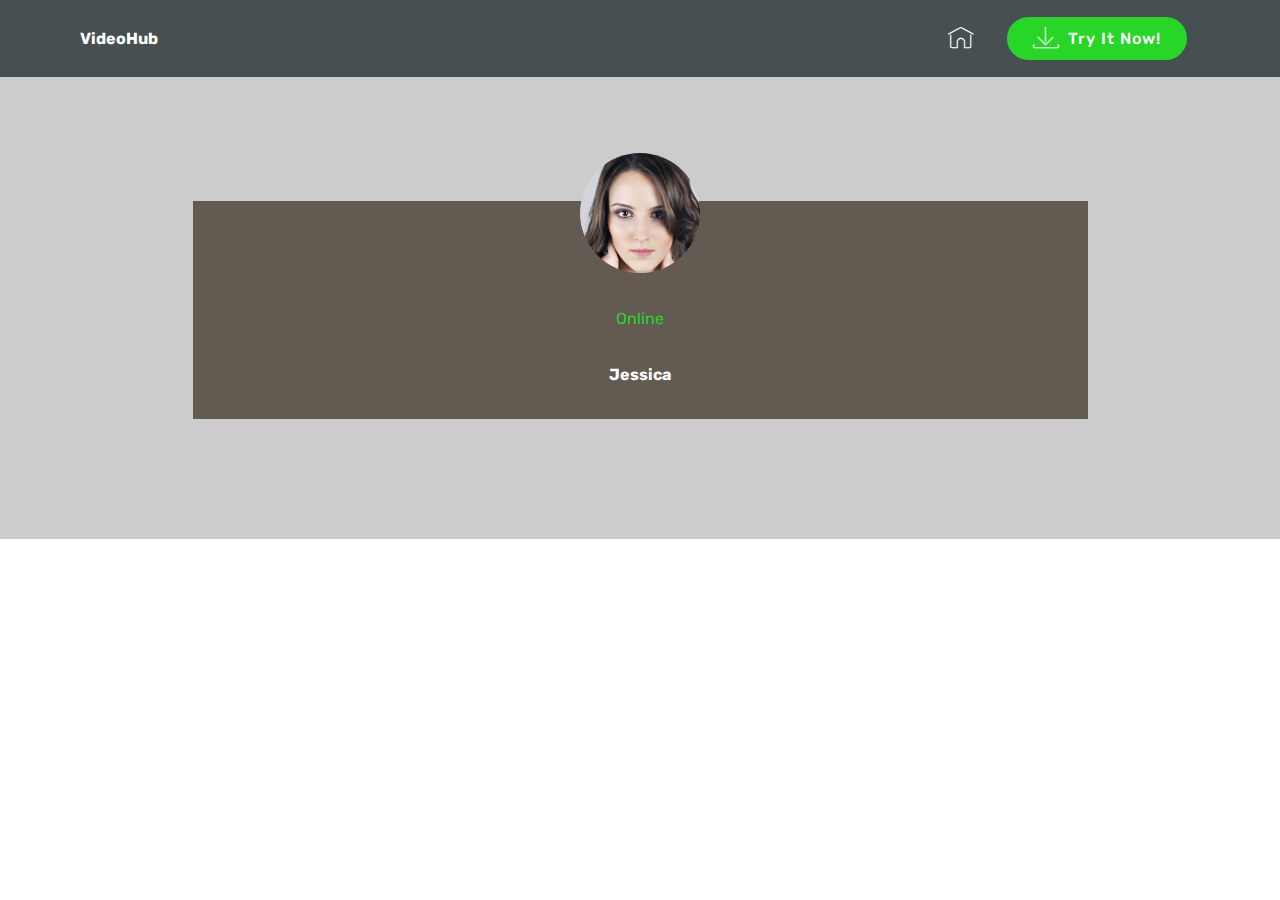
==== commit e55e4c38: "create github pages" ====
--- a/video.html
+++ b/video.html
@@ -22,7 +22,7 @@
   
 </head>
 <body>
-  <section class="menu cid-qMCyqU7tA9" once="menu" id="menu2-0">
+  <section class="menu cid-qQcC4tMt3y" once="menu" id="menu1-g">
 
     
 
@@ -37,39 +37,26 @@
         </button>
         <div class="menu-logo">
             <div class="navbar-brand">
-                <span class="navbar-logo">
-                    <a href="https://mobirise.com">
-                        <img src="assets/images/logo2.png" alt="Mobirise" style="height: 3.8rem;">
-                    </a>
-                </span>
                 
+                <span class="navbar-caption-wrap"><a class="navbar-caption text-white display-4" href="https://mobirise.com">VideoHub</a></span>
             </div>
         </div>
         <div class="collapse navbar-collapse" id="navbarSupportedContent">
-            <ul class="navbar-nav nav-dropdown" data-app-modern-menu="true">
-                <li class="nav-item">
-                    <a class="nav-link link text-black display-4" href="https://mobirise.com">
-                        Services
-                    </a>
-                </li>
-                <li class="nav-item">
-                    <a class="nav-link link text-black display-4" href="https://mobirise.com">
-                        About Us
-                    </a>
-                </li>
-            </ul>
+            <ul class="navbar-nav nav-dropdown" data-app-modern-menu="true"><li class="nav-item">
+                    <a class="nav-link link text-white display-4" href="https://mobirise.com">
+                        <span class="mbri-home mbr-iconfont mbr-iconfont-btn"></span></a>
+                </li></ul>
             <div class="navbar-buttons mbr-section-btn">
-                <a class="btn btn-sm btn-primary display-4" href="tel:+1-234-567-8901">
-                    <span class="btn-icon mbri-mobile mbr-iconfont mbr-iconfont-btn">
-                    </span>
-                    +1-234-567-8901
+                <a class="btn btn-sm btn-primary display-4" href="https://mobirise.com">
+                    <span class="mbri-save mbr-iconfont mbr-iconfont-btn "></span>
+                    Try It Now!
                 </a>
             </div>
         </div>
     </nav>
 </section>
 
-<section class="engine"><a href="https://mobirise.ws/h">make own website</a></section><section class="testimonials5 cid-qQ2C1jUk9R" id="testimonials5-4">
+<section class="engine"><a href="https://mobirise.ws/g">how to create own website</a></section><section class="testimonials5 cid-qQ2C1jUk9R" id="testimonials5-4">
 
     
 
--- a/assets/mobirise/css/mbr-additional.css
+++ b/assets/mobirise/css/mbr-additional.css
@@ -129,7 +129,7 @@
   border-radius: 3px;
 }
 .bg-primary {
-  background-color: #149dcc !important;
+  background-color: #27d627 !important;
 }
 .bg-success {
   background-color: #f7ed4a !important;
@@ -145,8 +145,8 @@
 }
 .btn-primary,
 .btn-primary:active {
-  background-color: #149dcc !important;
-  border-color: #149dcc !important;
+  background-color: #27d627 !important;
+  border-color: #27d627 !important;
   color: #ffffff !important;
 }
 .btn-primary:hover,
@@ -154,14 +154,14 @@
 .btn-primary.focus,
 .btn-primary.active {
   color: #ffffff !important;
-  background-color: #0d6786 !important;
-  border-color: #0d6786 !important;
+  background-color: #1b951b !important;
+  border-color: #1b951b !important;
 }
 .btn-primary.disabled,
 .btn-primary:disabled {
   color: #ffffff !important;
-  background-color: #0d6786 !important;
-  border-color: #0d6786 !important;
+  background-color: #1b951b !important;
+  border-color: #1b951b !important;
 }
 .btn-secondary,
 .btn-secondary:active {
@@ -309,22 +309,22 @@
 .btn-primary-outline,
 .btn-primary-outline:active {
   background: none;
-  border-color: #0b566f;
-  color: #0b566f;
+  border-color: #178017;
+  color: #178017;
 }
 .btn-primary-outline:hover,
 .btn-primary-outline:focus,
 .btn-primary-outline.focus,
 .btn-primary-outline.active {
   color: #ffffff;
-  background-color: #149dcc;
-  border-color: #149dcc;
+  background-color: #27d627;
+  border-color: #27d627;
 }
 .btn-primary-outline.disabled,
 .btn-primary-outline:disabled {
   color: #ffffff !important;
-  background-color: #149dcc !important;
-  border-color: #149dcc !important;
+  background-color: #27d627 !important;
+  border-color: #27d627 !important;
 }
 .btn-secondary-outline,
 .btn-secondary-outline:active {
@@ -461,7 +461,7 @@
   border-color: #ffffff;
 }
 .text-primary {
-  color: #149dcc !important;
+  color: #27d627 !important;
 }
 .text-secondary {
   color: #ff3366 !important;
@@ -486,7 +486,7 @@
 }
 a.text-primary:hover,
 a.text-primary:focus {
-  color: #0b566f !important;
+  color: #178017 !important;
 }
 a.text-secondary:hover,
 a.text-secondary:focus {
@@ -544,8 +544,8 @@
   border-radius: 100px !important;
 }
 .mbr-gallery-filter li.active .btn {
-  background-color: #149dcc;
-  border-color: #149dcc;
+  background-color: #27d627;
+  border-color: #27d627;
   color: #ffffff;
 }
 .mbr-gallery-filter li.active .btn:focus {
@@ -562,11 +562,11 @@
 }
 a,
 a:hover {
-  color: #149dcc;
+  color: #27d627;
 }
 .mbr-plan-header.bg-primary .mbr-plan-subtitle,
 .mbr-plan-header.bg-primary .mbr-plan-price-desc {
-  color: #b4e6f8;
+  color: #d2f7d2;
 }
 .mbr-plan-header.bg-success .mbr-plan-subtitle,
 .mbr-plan-header.bg-success .mbr-plan-price-desc {
@@ -684,7 +684,7 @@
   padding: 10px 0 10px 20px;
   font-size: 1.09rem;
   position: relative;
-  border-color: #149dcc;
+  border-color: #27d627;
   border-width: 3px;
 }
 ul,
@@ -772,7 +772,7 @@
   text-align: center;
   position: relative;
   border: 2px solid #c0a375;
-  border-color: #149dcc;
+  border-color: #27d627;
   color: #232323;
   cursor: pointer;
 }
@@ -783,7 +783,7 @@
 }
 .btn-social:hover {
   color: #fff;
-  background: #149dcc;
+  background: #27d627;
 }
 .btn-social + .btn {
   margin-left: .1rem;
@@ -791,11 +791,11 @@
 /* Footer */
 .mbr-footer-content li::before,
 .mbr-footer .mbr-contacts li::before {
-  background: #149dcc;
+  background: #27d627;
 }
 .mbr-footer-content li a:hover,
 .mbr-footer .mbr-contacts li a:hover {
-  color: #149dcc;
+  color: #27d627;
 }
 .footer3 input[type="email"],
 .footer4 input[type="email"] {
@@ -1372,48 +1372,105 @@
 .dropup .dropdown-toggle::after {
   display: none;
 }
-.cid-qMCyqU7tA9 .navbar {
-  background: #ffffff;
+.cid-qQ2C1jUk9R {
+  padding-top: 120px;
+  padding-bottom: 120px;
+  background-color: #cccccc;
+}
+.cid-qQ2C1jUk9R .media-container-column {
+  align-items: center;
+}
+.cid-qQ2C1jUk9R .mbr-author-desc {
+  display: block;
+}
+.cid-qQ2C1jUk9R .mbr-testimonial {
+  flex-basis: auto;
+  margin-top: 5rem;
+}
+.cid-qQ2C1jUk9R .mbr-testimonial .panel-item {
+  background-color: #635a51;
+}
+.cid-qQ2C1jUk9R .mbr-testimonial .card-block {
+  -webkit-flex-grow: 0;
+  flex-grow: 0;
+  padding: 2rem;
+}
+.cid-qQ2C1jUk9R .mbr-testimonial .card-block .testimonial-photo {
+  margin-top: -5rem;
+  display: inline-block;
+  width: 120px;
+  height: 120px;
+  margin-bottom: 1.6rem;
+  overflow: hidden;
+  border-radius: 50%;
+}
+.cid-qQ2C1jUk9R .mbr-testimonial .card-block .testimonial-photo img {
+  width: 100%;
+  min-width: 100%;
+  min-height: 100%;
+}
+.cid-qQ2C1jUk9R .mbr-testimonial .card-block p {
+  margin: 0;
+}
+.cid-qQ2C1jUk9R .mbr-testimonial .card-footer {
+  padding: 0 2rem 2rem 2rem;
+  border-top: 0;
+  word-wrap: break-word;
+  word-break: break-word;
+  background: none;
+}
+@media (max-width: 260px) {
+  .cid-qQ2C1jUk9R .testimonial-photo {
+    width: 100% !important;
+    height: auto !important;
+  }
+}
+.cid-qQ2C1jUk9R .mbr-text {
+  text-align: center;
+  color: #27d627;
+}
+.cid-qQcC4tMt3y .navbar {
+  padding: .5rem 0;
+  background: #465052;
   transition: none;
   min-height: 77px;
-  padding: .5rem 0;
-}
-.cid-qMCyqU7tA9 .navbar-dropdown.bg-color.transparent.opened {
-  background: #ffffff;
-}
-.cid-qMCyqU7tA9 a {
+}
+.cid-qQcC4tMt3y .navbar-dropdown.bg-color.transparent.opened {
+  background: #465052;
+}
+.cid-qQcC4tMt3y a {
   font-style: normal;
 }
-.cid-qMCyqU7tA9 .nav-item span {
+.cid-qQcC4tMt3y .nav-item span {
   padding-right: 0.4em;
   line-height: 0.5em;
   vertical-align: text-bottom;
   position: relative;
   text-decoration: none;
 }
-.cid-qMCyqU7tA9 .nav-item a {
+.cid-qQcC4tMt3y .nav-item a {
   display: flex;
   align-items: center;
   justify-content: center;
   padding: 0.7rem 0 !important;
   margin: 0rem .65rem !important;
 }
-.cid-qMCyqU7tA9 .nav-item:focus,
-.cid-qMCyqU7tA9 .nav-link:focus {
+.cid-qQcC4tMt3y .nav-item:focus,
+.cid-qQcC4tMt3y .nav-link:focus {
   outline: none;
 }
-.cid-qMCyqU7tA9 .btn {
+.cid-qQcC4tMt3y .btn {
   padding: 0.4rem 1.5rem;
   display: inline-flex;
   align-items: center;
 }
-.cid-qMCyqU7tA9 .btn .mbr-iconfont {
+.cid-qQcC4tMt3y .btn .mbr-iconfont {
   font-size: 1.6rem;
 }
-.cid-qMCyqU7tA9 .menu-logo {
+.cid-qQcC4tMt3y .menu-logo {
   margin-right: auto;
 }
-.cid-qMCyqU7tA9 .menu-logo .navbar-brand {
+.cid-qQcC4tMt3y .menu-logo .navbar-brand {
   display: flex;
   margin-left: 5rem;
   padding: 0;
@@ -1421,49 +1478,49 @@
   min-height: 3.8rem;
   align-items: center;
 }
-.cid-qMCyqU7tA9 .menu-logo .navbar-brand .navbar-caption-wrap {
-  display: flex;
+.cid-qQcC4tMt3y .menu-logo .navbar-brand .navbar-caption-wrap {
+  display: -webkit-flex;
   -webkit-align-items: center;
   align-items: center;
   word-break: break-word;
   min-width: 7rem;
   margin: .3rem 0;
 }
-.cid-qMCyqU7tA9 .menu-logo .navbar-brand .navbar-caption-wrap .navbar-caption {
+.cid-qQcC4tMt3y .menu-logo .navbar-brand .navbar-caption-wrap .navbar-caption {
   line-height: 1.2rem !important;
   padding-right: 2rem;
 }
-.cid-qMCyqU7tA9 .menu-logo .navbar-brand .navbar-logo {
+.cid-qQcC4tMt3y .menu-logo .navbar-brand .navbar-logo {
   font-size: 4rem;
   transition: font-size 0.25s;
 }
-.cid-qMCyqU7tA9 .menu-logo .navbar-brand .navbar-logo img {
+.cid-qQcC4tMt3y .menu-logo .navbar-brand .navbar-logo img {
   display: flex;
 }
-.cid-qMCyqU7tA9 .menu-logo .navbar-brand .navbar-logo .mbr-iconfont {
+.cid-qQcC4tMt3y .menu-logo .navbar-brand .navbar-logo .mbr-iconfont {
   transition: font-size 0.25s;
 }
-.cid-qMCyqU7tA9 .navbar-toggleable-sm .navbar-collapse {
+.cid-qQcC4tMt3y .navbar-toggleable-sm .navbar-collapse {
   justify-content: flex-end;
   -webkit-justify-content: flex-end;
   padding-right: 5rem;
   width: auto;
 }
-.cid-qMCyqU7tA9 .navbar-toggleable-sm .navbar-collapse .navbar-nav {
+.cid-qQcC4tMt3y .navbar-toggleable-sm .navbar-collapse .navbar-nav {
   flex-wrap: wrap;
   -webkit-flex-wrap: wrap;
   padding-left: 0;
 }
-.cid-qMCyqU7tA9 .navbar-toggleable-sm .navbar-collapse .navbar-nav .nav-item {
+.cid-qQcC4tMt3y .navbar-toggleable-sm .navbar-collapse .navbar-nav .nav-item {
   -webkit-align-self: center;
   align-self: center;
 }
-.cid-qMCyqU7tA9 .navbar-toggleable-sm .navbar-collapse .navbar-buttons {
+.cid-qQcC4tMt3y .navbar-toggleable-sm .navbar-collapse .navbar-buttons {
   padding-left: 0;
   padding-bottom: 0;
 }
-.cid-qMCyqU7tA9 .dropdown .dropdown-menu {
-  background: #ffffff;
+.cid-qQcC4tMt3y .dropdown .dropdown-menu {
+  background: #465052;
   display: none;
   position: absolute;
   min-width: 5rem;
@@ -1471,20 +1528,20 @@
   padding-bottom: 1.4rem;
   text-align: left;
 }
-.cid-qMCyqU7tA9 .dropdown .dropdown-menu .dropdown-item {
+.cid-qQcC4tMt3y .dropdown .dropdown-menu .dropdown-item {
   width: auto;
   padding: 0.235em 1.5385em 0.235em 1.5385em !important;
 }
-.cid-qMCyqU7tA9 .dropdown .dropdown-menu .dropdown-item::after {
+.cid-qQcC4tMt3y .dropdown .dropdown-menu .dropdown-item::after {
   right: 0.5rem;
 }
-.cid-qMCyqU7tA9 .dropdown .dropdown-menu .dropdown-submenu {
+.cid-qQcC4tMt3y .dropdown .dropdown-menu .dropdown-submenu {
   margin: 0;
 }
-.cid-qMCyqU7tA9 .dropdown.open > .dropdown-menu {
+.cid-qQcC4tMt3y .dropdown.open > .dropdown-menu {
   display: block;
 }
-.cid-qMCyqU7tA9 .navbar-toggleable-sm.opened:after {
+.cid-qQcC4tMt3y .navbar-toggleable-sm.opened:after {
   position: absolute;
   width: 100vw;
   height: 100vh;
@@ -1496,28 +1553,28 @@
   -webkit-transform: translateY(100%);
   z-index: 1000;
 }
-.cid-qMCyqU7tA9 .navbar.navbar-short {
+.cid-qQcC4tMt3y .navbar.navbar-short {
   min-height: 60px;
   transition: all .2s;
 }
-.cid-qMCyqU7tA9 .navbar.navbar-short .navbar-toggler-right {
+.cid-qQcC4tMt3y .navbar.navbar-short .navbar-toggler-right {
   top: 20px;
 }
-.cid-qMCyqU7tA9 .navbar.navbar-short .navbar-logo a {
+.cid-qQcC4tMt3y .navbar.navbar-short .navbar-logo a {
   font-size: 2.5rem !important;
   line-height: 2.5rem;
   transition: font-size 0.25s;
 }
-.cid-qMCyqU7tA9 .navbar.navbar-short .navbar-logo a .mbr-iconfont {
+.cid-qQcC4tMt3y .navbar.navbar-short .navbar-logo a .mbr-iconfont {
   font-size: 2.5rem !important;
 }
-.cid-qMCyqU7tA9 .navbar.navbar-short .navbar-logo a img {
+.cid-qQcC4tMt3y .navbar.navbar-short .navbar-logo a img {
   height: 3rem !important;
 }
-.cid-qMCyqU7tA9 .navbar.navbar-short .navbar-brand {
+.cid-qQcC4tMt3y .navbar.navbar-short .navbar-brand {
   min-height: 3rem;
 }
-.cid-qMCyqU7tA9 button.navbar-toggler {
+.cid-qQcC4tMt3y button.navbar-toggler {
   width: 31px;
   height: 18px;
   cursor: pointer;
@@ -1525,99 +1582,99 @@
   top: 1.5rem;
   right: 1rem;
 }
-.cid-qMCyqU7tA9 button.navbar-toggler:focus {
+.cid-qQcC4tMt3y button.navbar-toggler:focus {
   outline: none;
 }
-.cid-qMCyqU7tA9 button.navbar-toggler .hamburger span {
+.cid-qQcC4tMt3y button.navbar-toggler .hamburger span {
   position: absolute;
   right: 0;
   width: 30px;
   height: 2px;
   border-right: 5px;
-  background-color: #333333;
-}
-.cid-qMCyqU7tA9 button.navbar-toggler .hamburger span:nth-child(1) {
+  background-color: #ffffff;
+}
+.cid-qQcC4tMt3y button.navbar-toggler .hamburger span:nth-child(1) {
   top: 0;
   transition: all .2s;
 }
-.cid-qMCyqU7tA9 button.navbar-toggler .hamburger span:nth-child(2) {
+.cid-qQcC4tMt3y button.navbar-toggler .hamburger span:nth-child(2) {
   top: 8px;
   transition: all .15s;
 }
-.cid-qMCyqU7tA9 button.navbar-toggler .hamburger span:nth-child(3) {
+.cid-qQcC4tMt3y button.navbar-toggler .hamburger span:nth-child(3) {
   top: 8px;
   transition: all .15s;
 }
-.cid-qMCyqU7tA9 button.navbar-toggler .hamburger span:nth-child(4) {
+.cid-qQcC4tMt3y button.navbar-toggler .hamburger span:nth-child(4) {
   top: 16px;
   transition: all .2s;
 }
-.cid-qMCyqU7tA9 nav.opened .hamburger span:nth-child(1) {
+.cid-qQcC4tMt3y nav.opened .hamburger span:nth-child(1) {
   top: 8px;
   width: 0;
   opacity: 0;
   right: 50%;
   transition: all .2s;
 }
-.cid-qMCyqU7tA9 nav.opened .hamburger span:nth-child(2) {
+.cid-qQcC4tMt3y nav.opened .hamburger span:nth-child(2) {
   -webkit-transform: rotate(45deg);
   transform: rotate(45deg);
   transition: all .25s;
 }
-.cid-qMCyqU7tA9 nav.opened .hamburger span:nth-child(3) {
+.cid-qQcC4tMt3y nav.opened .hamburger span:nth-child(3) {
   -webkit-transform: rotate(-45deg);
   transform: rotate(-45deg);
   transition: all .25s;
 }
-.cid-qMCyqU7tA9 nav.opened .hamburger span:nth-child(4) {
+.cid-qQcC4tMt3y nav.opened .hamburger span:nth-child(4) {
   top: 8px;
   width: 0;
   opacity: 0;
   right: 50%;
   transition: all .2s;
 }
-.cid-qMCyqU7tA9 .collapsed.navbar-expand {
+.cid-qQcC4tMt3y .collapsed.navbar-expand {
   flex-direction: column;
 }
-.cid-qMCyqU7tA9 .collapsed .btn {
+.cid-qQcC4tMt3y .collapsed .btn {
   display: flex;
 }
-.cid-qMCyqU7tA9 .collapsed .navbar-collapse {
+.cid-qQcC4tMt3y .collapsed .navbar-collapse {
   display: none !important;
   padding-right: 0 !important;
 }
-.cid-qMCyqU7tA9 .collapsed .navbar-collapse.collapsing,
-.cid-qMCyqU7tA9 .collapsed .navbar-collapse.show {
+.cid-qQcC4tMt3y .collapsed .navbar-collapse.collapsing,
+.cid-qQcC4tMt3y .collapsed .navbar-collapse.show {
   display: block !important;
 }
-.cid-qMCyqU7tA9 .collapsed .navbar-collapse.collapsing .navbar-nav,
-.cid-qMCyqU7tA9 .collapsed .navbar-collapse.show .navbar-nav {
+.cid-qQcC4tMt3y .collapsed .navbar-collapse.collapsing .navbar-nav,
+.cid-qQcC4tMt3y .collapsed .navbar-collapse.show .navbar-nav {
   display: block;
   text-align: center;
 }
-.cid-qMCyqU7tA9 .collapsed .navbar-collapse.collapsing .navbar-nav .nav-item,
-.cid-qMCyqU7tA9 .collapsed .navbar-collapse.show .navbar-nav .nav-item {
+.cid-qQcC4tMt3y .collapsed .navbar-collapse.collapsing .navbar-nav .nav-item,
+.cid-qQcC4tMt3y .collapsed .navbar-collapse.show .navbar-nav .nav-item {
   clear: both;
 }
-.cid-qMCyqU7tA9 .collapsed .navbar-collapse.collapsing .navbar-buttons,
-.cid-qMCyqU7tA9 .collapsed .navbar-collapse.show .navbar-buttons {
+.cid-qQcC4tMt3y .collapsed .navbar-collapse.collapsing .navbar-buttons,
+.cid-qQcC4tMt3y .collapsed .navbar-collapse.show .navbar-buttons {
   text-align: center;
 }
-.cid-qMCyqU7tA9 .collapsed .navbar-collapse.collapsing .navbar-buttons:last-child,
-.cid-qMCyqU7tA9 .collapsed .navbar-collapse.show .navbar-buttons:last-child {
+.cid-qQcC4tMt3y .collapsed .navbar-collapse.collapsing .navbar-buttons:last-child,
+.cid-qQcC4tMt3y .collapsed .navbar-collapse.show .navbar-buttons:last-child {
   margin-bottom: 1rem;
 }
-.cid-qMCyqU7tA9 .collapsed button.navbar-toggler {
+.cid-qQcC4tMt3y .collapsed button.navbar-toggler {
   display: block;
 }
-.cid-qMCyqU7tA9 .collapsed .navbar-brand {
+.cid-qQcC4tMt3y .collapsed .navbar-brand {
   margin-left: 1rem !important;
 }
-.cid-qMCyqU7tA9 .collapsed .navbar-toggleable-sm {
+.cid-qQcC4tMt3y .collapsed .navbar-toggleable-sm {
   flex-direction: column;
   -webkit-flex-direction: column;
 }
-.cid-qMCyqU7tA9 .collapsed .dropdown .dropdown-menu {
+.cid-qQcC4tMt3y .collapsed .dropdown .dropdown-menu {
   width: 100%;
   text-align: center;
   position: relative;
@@ -1629,19 +1686,19 @@
   transition-duration: .5s;
   transition-property: opacity,padding,height;
 }
-.cid-qMCyqU7tA9 .collapsed .dropdown.open > .dropdown-menu {
+.cid-qQcC4tMt3y .collapsed .dropdown.open > .dropdown-menu {
   position: relative;
   opacity: 1;
   height: auto;
   padding: 1.4rem 0;
   visibility: visible;
 }
-.cid-qMCyqU7tA9 .collapsed .dropdown .dropdown-submenu {
+.cid-qQcC4tMt3y .collapsed .dropdown .dropdown-submenu {
   left: 0;
   text-align: center;
   width: 100%;
 }
-.cid-qMCyqU7tA9 .collapsed .dropdown .dropdown-toggle[data-toggle="dropdown-submenu"]::after {
+.cid-qQcC4tMt3y .collapsed .dropdown .dropdown-toggle[data-toggle="dropdown-submenu"]::after {
   margin-top: 0;
   position: inherit;
   right: 0;
@@ -1657,51 +1714,51 @@
   border-left: .30em solid transparent;
 }
 @media (max-width: 991px) {
-  .cid-qMCyqU7tA9.navbar-expand {
+  .cid-qQcC4tMt3y .navbar-expand {
     flex-direction: column;
   }
-  .cid-qMCyqU7tA9 img {
+  .cid-qQcC4tMt3y img {
     height: 3.8rem !important;
   }
-  .cid-qMCyqU7tA9 .btn {
+  .cid-qQcC4tMt3y .btn {
     display: flex;
   }
-  .cid-qMCyqU7tA9 button.navbar-toggler {
+  .cid-qQcC4tMt3y button.navbar-toggler {
     display: block;
   }
-  .cid-qMCyqU7tA9 .navbar-brand {
+  .cid-qQcC4tMt3y .navbar-brand {
     margin-left: 1rem !important;
   }
-  .cid-qMCyqU7tA9 .navbar-toggleable-sm {
+  .cid-qQcC4tMt3y .navbar-toggleable-sm {
     flex-direction: column;
     -webkit-flex-direction: column;
   }
-  .cid-qMCyqU7tA9 .navbar-collapse {
+  .cid-qQcC4tMt3y .navbar-collapse {
     display: none !important;
     padding-right: 0 !important;
   }
-  .cid-qMCyqU7tA9 .navbar-collapse.collapsing,
-  .cid-qMCyqU7tA9 .navbar-collapse.show {
+  .cid-qQcC4tMt3y .navbar-collapse.collapsing,
+  .cid-qQcC4tMt3y .navbar-collapse.show {
     display: block !important;
   }
-  .cid-qMCyqU7tA9 .navbar-collapse.collapsing .navbar-nav,
-  .cid-qMCyqU7tA9 .navbar-collapse.show .navbar-nav {
+  .cid-qQcC4tMt3y .navbar-collapse.collapsing .navbar-nav,
+  .cid-qQcC4tMt3y .navbar-collapse.show .navbar-nav {
     display: block;
     text-align: center;
   }
-  .cid-qMCyqU7tA9 .navbar-collapse.collapsing .navbar-nav .nav-item,
-  .cid-qMCyqU7tA9 .navbar-collapse.show .navbar-nav .nav-item {
+  .cid-qQcC4tMt3y .navbar-collapse.collapsing .navbar-nav .nav-item,
+  .cid-qQcC4tMt3y .navbar-collapse.show .navbar-nav .nav-item {
     clear: both;
   }
-  .cid-qMCyqU7tA9 .navbar-collapse.collapsing .navbar-buttons,
-  .cid-qMCyqU7tA9 .navbar-collapse.show .navbar-buttons {
+  .cid-qQcC4tMt3y .navbar-collapse.collapsing .navbar-buttons,
+  .cid-qQcC4tMt3y .navbar-collapse.show .navbar-buttons {
     text-align: center;
   }
-  .cid-qMCyqU7tA9 .navbar-collapse.collapsing .navbar-buttons:last-child,
-  .cid-qMCyqU7tA9 .navbar-collapse.show .navbar-buttons:last-child {
+  .cid-qQcC4tMt3y .navbar-collapse.collapsing .navbar-buttons:last-child,
+  .cid-qQcC4tMt3y .navbar-collapse.show .navbar-buttons:last-child {
     margin-bottom: 1rem;
   }
-  .cid-qMCyqU7tA9 .dropdown .dropdown-menu {
+  .cid-qQcC4tMt3y .dropdown .dropdown-menu {
     width: 100%;
     text-align: center;
     position: relative;
@@ -1713,19 +1770,19 @@
     transition-duration: .5s;
     transition-property: opacity,padding,height;
   }
-  .cid-qMCyqU7tA9 .dropdown.open > .dropdown-menu {
+  .cid-qQcC4tMt3y .dropdown.open > .dropdown-menu {
     position: relative;
     opacity: 1;
     height: auto;
     padding: 1.4rem 0;
     visibility: visible;
   }
-  .cid-qMCyqU7tA9 .dropdown .dropdown-submenu {
+  .cid-qQcC4tMt3y .dropdown .dropdown-submenu {
     left: 0;
     text-align: center;
     width: 100%;
   }
-  .cid-qMCyqU7tA9 .dropdown .dropdown-toggle[data-toggle="dropdown-submenu"]::after {
+  .cid-qQcC4tMt3y .dropdown .dropdown-toggle[data-toggle="dropdown-submenu"]::after {
     margin-top: 0;
     position: inherit;
     right: 0;
@@ -1742,82 +1799,25 @@
   }
 }
 @media (min-width: 767px) {
-  .cid-qMCyqU7tA9 .menu-logo {
+  .cid-qQcC4tMt3y .menu-logo {
     flex-shrink: 0;
   }
 }
-.cid-qMCyqU7tA9 .navbar-collapse {
+.cid-qQcC4tMt3y .navbar-collapse {
   flex-basis: auto;
 }
-.cid-qMCyqU7tA9 .nav-link:hover,
-.cid-qMCyqU7tA9 .dropdown-item:hover {
-  color: #767676 !important;
-}
-.cid-qQ2C1jUk9R {
-  padding-top: 105px;
-  padding-bottom: 90px;
-  background-color: #cccccc;
-}
-.cid-qQ2C1jUk9R .media-container-column {
-  align-items: center;
-}
-.cid-qQ2C1jUk9R .mbr-author-desc {
-  display: block;
-}
-.cid-qQ2C1jUk9R .mbr-testimonial {
-  flex-basis: auto;
-  margin-top: 5rem;
-}
-.cid-qQ2C1jUk9R .mbr-testimonial .panel-item {
-  background-color: #635a51;
-}
-.cid-qQ2C1jUk9R .mbr-testimonial .card-block {
-  -webkit-flex-grow: 0;
-  flex-grow: 0;
-  padding: 2rem;
-}
-.cid-qQ2C1jUk9R .mbr-testimonial .card-block .testimonial-photo {
-  margin-top: -5rem;
-  display: inline-block;
-  width: 120px;
-  height: 120px;
-  margin-bottom: 1.6rem;
-  overflow: hidden;
-  border-radius: 50%;
-}
-.cid-qQ2C1jUk9R .mbr-testimonial .card-block .testimonial-photo img {
-  width: 100%;
-  min-width: 100%;
-  min-height: 100%;
-}
-.cid-qQ2C1jUk9R .mbr-testimonial .card-block p {
-  margin: 0;
-}
-.cid-qQ2C1jUk9R .mbr-testimonial .card-footer {
-  padding: 0 2rem 2rem 2rem;
-  border-top: 0;
-  word-wrap: break-word;
-  word-break: break-word;
-  background: none;
-}
-@media (max-width: 260px) {
-  .cid-qQ2C1jUk9R .testimonial-photo {
-    width: 100% !important;
-    height: auto !important;
-  }
-}
-.cid-qQ2C1jUk9R .mbr-text {
-  text-align: center;
-  color: #27d627;
+.cid-qQcC4tMt3y .nav-link:hover,
+.cid-qQcC4tMt3y .dropdown-item:hover {
+  color: #c1c1c1 !important;
 }
 .cid-qQcsWrSDvx .navbar {
   padding: .5rem 0;
-  background: #333333;
+  background: #465052;
   transition: none;
   min-height: 77px;
 }
 .cid-qQcsWrSDvx .navbar-dropdown.bg-color.transparent.opened {
-  background: #333333;
+  background: #465052;
 }
 .cid-qQcsWrSDvx a {
   font-style: normal;
@@ -1901,7 +1901,7 @@
   padding-bottom: 0;
 }
 .cid-qQcsWrSDvx .dropdown .dropdown-menu {
-  background: #333333;
+  background: #465052;
   display: none;
   position: absolute;
   min-width: 5rem;
